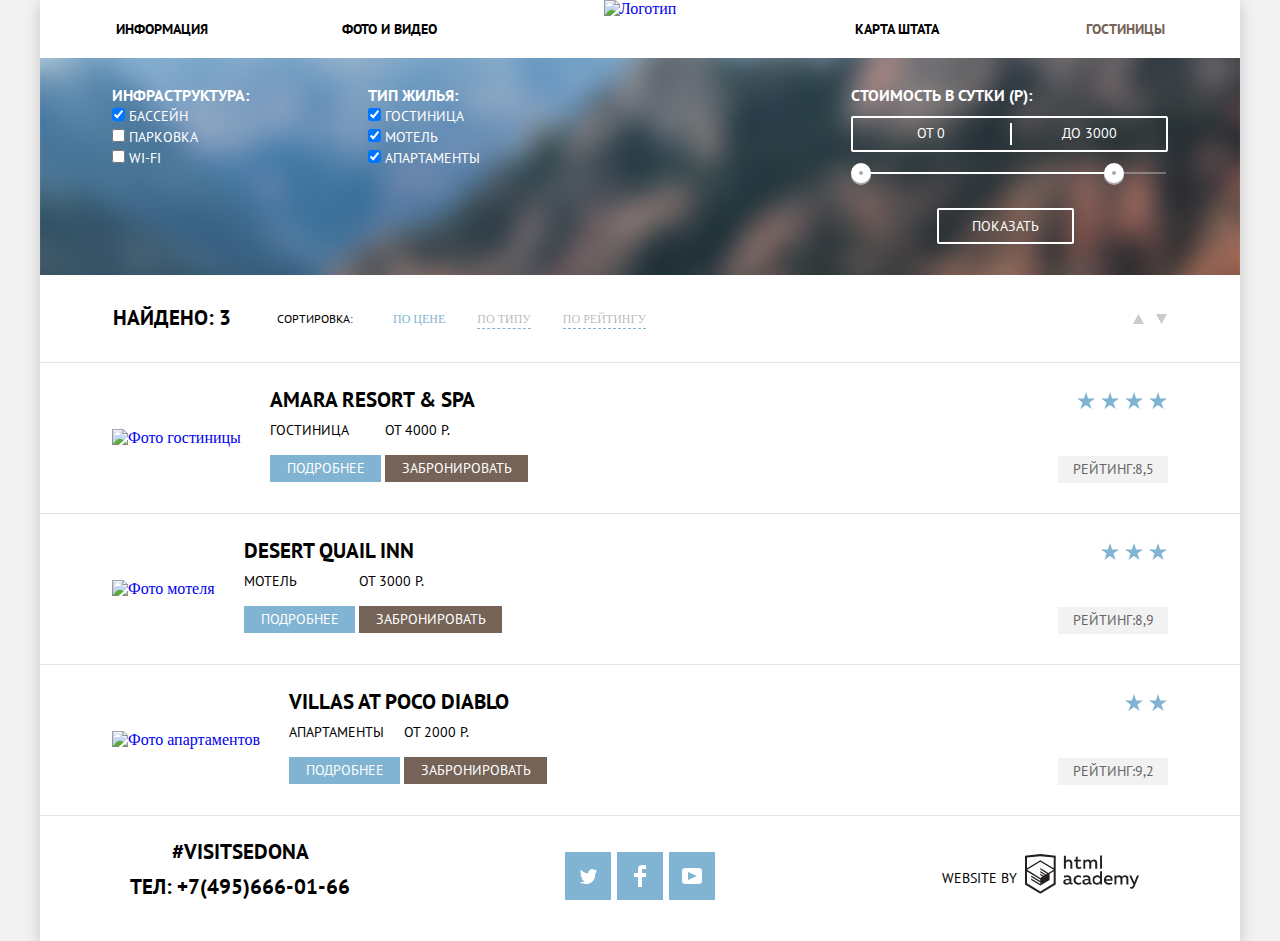
==== catalog.html @ 2a8f0efc "Добавлен рейтинг" ====
<!DOCTYPE html>
<html lang="ru">

<head>
    <meta charset="utf-8">
    <title>HTML Academy: Седона</title>
    <link href="https://fonts.googleapis.com/css2?family=PT+Sans:wght@400;700&display=swap" rel="stylesheet">
    <link href="css/normalize.css" rel="stylesheet">
    <link href="css/style.css" rel="stylesheet">
</head>

<body class="container">
    <div class="wrapper-catalog">
        <header class="main-header">
            <div>
                <a href="index.html" title="Главная страница">
                    <img src="img/logo.svg" width="138" height="70" alt="Логотип">
                </a>
            </div>
            <nav>
                <ul class="main-navigation">
                    <li><a href="blank.html">Информация</a></li>
                    <li><a href="blank.html">Фото и видео</a></li>
                    <li><a href="blank.html">Карта штата</a></li>
                    <li class="main-navigation-selected"><a href="" title="Каталог гостиниц">Гостиницы</a></li>
                </ul>
            </nav>
        </header>

        <main class="center">
            <section class="selector">
                <h1 class="visually-hidden">Поиск гостиницы</h1>
                <form class="selector-form" action="https://echo.htmlacademy.ru/" method="post">
                    <fieldset class="selector-fieldset infrastructure">
                        <legend>Инфраструктура:</legend>
                        <ul>
                            <li>
                                <input type="checkbox" name="pool" value="Бассейн" id="1" checked>
                                <label for="1">Бассейн</label>
                            </li>
                            <li>
                                <input type="checkbox" name="parking" value="Парковка" id="2">
                                <label for="2">Парковка</label>
                            </li>
                            <li>
                                <input type="checkbox" name="wifi" value="Парковка" id="3">
                                <label for="3">Wi-Fi</label>
                            </li>
                        </ul>
                    </fieldset>
                    <fieldset class="selector-fieldset house-type">
                        <legend>Тип жилья:</legend>
                        <ul>
                            <li>
                                <input type="checkbox" name="hotel" value="Гостиница" id="4" checked>
                                <label for="4">Гостиница</label>
                            </li>
                            <li>
                                <input type="checkbox" name="motel" value="Мотель" id="5" checked>
                                <label for="5">Мотель</label>
                            </li>
                            <li>
                                <input type="checkbox" name="apartments" value="Апартаменты" id="6" checked>
                                <label for="6">Апартаменты</label>
                            </li>
                        </ul>
                    </fieldset>

                    <fieldset class="selector-fieldset price-range">
                        <legend>Стоимость в сутки (р):</legend>
                        <div class="range-filter">
                            <div class="price-controls">
                                <label class="min-price">
                                    от <input class="price-controls-input" type="number" name="min-price" value="0">
                                </label>
                                <label class="max-price">
                                    до <input class="price-controls-input" type="number" name="max-price" value="3000">
                                </label>
                            </div>
                            <div class="range-controls">
                                <div class="scale">
                                    <div class="bar"></div>
                                </div>
                                <div class="toggle toggle-min"></div>
                                <div class="toggle toggle-max"></div>
                            </div>
                        </div>
                        <button type="submit" class="button button-selector">Показать</button>
                    </fieldset>
                </form>
            </section>

            <section class="filter">
                <h2 class="visually-hidden">Фильтр</h2>
                <p class="filter-result">НАЙДЕНО: 3</p>
                <p class="filter-sorting">Сортировка:</p>
                <button class="button filter-button-selected" type="button">По цене</button>
                <button class="button filter-button" type="button">По типу</button>
                <button class="button filter-button" type="button">По рейтингу</button>
                <div class="buttons-direction">
                <button class="button direction" type="button">
                    <svg width="11" height="10" viewBox="0 0 11 10" fill="none" xmlns="http://www.w3.org/2000/svg">
                    <path d="M5.5 0L0 10H11L5.5 0Z" fill="#CACACA"/>
                    </svg>
                    </button>
                <button class="button direction" type="button">
                    <svg width="11" height="10" viewBox="0 0 11 10" fill="none" xmlns="http://www.w3.org/2000/svg">
                    <path d="M5.5 10L11 0L0 0L5.5 10Z" fill="#CACACA"/>
                    </svg>
                    </button>
                    </div>
            </section>

            <section class="hotel">
                <h2 class="visually-hidden">Список гостиниц</h2>
                <ul class="hotel-list">
                    <li class="hotel-list-item">
                        <a href="blank.html"><img class="hotel-photo" src="img/amara-hotel.jpg" width="135" height="90" alt="Фото гостиницы"></a>
                        <div class="hotel-card">
                            <h3 class="hotel-name"><a class="hotel-link" href="blank.html">Amara Resort &amp; Spa</a></h3>
                            <div class="details">
                                <p>Гостиница</p>
                                <button class="button hotel-button-more" type="button">Подробнее</button>
                            </div>
                            <div class="booking">
                                <p>От 4000 Р.</p>
                                <button class="button hotel-button-booking" type="button">Забронировать</button>
                            </div>
                        </div>

                        <div class="rates">
                            <div class="stars">
                            <svg width="19" height="17" fill="none" xmlns="http://www.w3.org/2000/svg"><path d="M9 0l2.13 6.5H18l-5.56 4 2.13 6.5L9 12.99 3.44 17l2.12-6.5L0 6.5h6.88L9 0z" fill="#81B3D2"/></svg>
                            <svg width="19" height="17" fill="none" xmlns="http://www.w3.org/2000/svg"><path d="M9 0l2.13 6.5H18l-5.56 4 2.13 6.5L9 12.99 3.44 17l2.12-6.5L0 6.5h6.88L9 0z" fill="#81B3D2"/></svg>
                            <svg width="19" height="17" fill="none" xmlns="http://www.w3.org/2000/svg"><path d="M9 0l2.13 6.5H18l-5.56 4 2.13 6.5L9 12.99 3.44 17l2.12-6.5L0 6.5h6.88L9 0z" fill="#81B3D2"/></svg>
                            <svg width="19" height="17" fill="none" xmlns="http://www.w3.org/2000/svg"><path d="M9 0l2.13 6.5H18l-5.56 4 2.13 6.5L9 12.99 3.44 17l2.12-6.5L0 6.5h6.88L9 0z" fill="#81B3D2"/></svg>
                            </div>
                            <span class="hotel-rate">Рейтинг:8,5</span>
                        </div>
                    </li>

                    <li class="hotel-list-item">
                        <a href="blank.html"><img class="hotel-photo" src="img/desert-hotel.jpg" width="135" height="90" alt="Фото мотеля"></a>
                        <div class="hotel-card">
                            <h3 class="hotel-name"><a class="hotel-link" href="blank.html">Desert Quail Inn</a></h3>
                            <div class="details">
                                <p>Мотель</p>
                                <button class="button hotel-button-more" type="button">Подробнее</button>
                            </div>
                            <div class="booking">
                                <p>От 3000 Р.</p>
                                <button class="button hotel-button-booking" type="button">Забронировать</button>
                            </div>
                        </div>

                        <div class="rates">
                            <div class="stars">
                            <svg width="19" height="17" fill="none" xmlns="http://www.w3.org/2000/svg"><path d="M9 0l2.13 6.5H18l-5.56 4 2.13 6.5L9 12.99 3.44 17l2.12-6.5L0 6.5h6.88L9 0z" fill="#81B3D2"/></svg>
                            <svg width="19" height="17" fill="none" xmlns="http://www.w3.org/2000/svg"><path d="M9 0l2.13 6.5H18l-5.56 4 2.13 6.5L9 12.99 3.44 17l2.12-6.5L0 6.5h6.88L9 0z" fill="#81B3D2"/></svg>
                            <svg width="19" height="17" fill="none" xmlns="http://www.w3.org/2000/svg"><path d="M9 0l2.13 6.5H18l-5.56 4 2.13 6.5L9 12.99 3.44 17l2.12-6.5L0 6.5h6.88L9 0z" fill="#81B3D2"/></svg>
                            </div>
                            <span class="hotel-rate">Рейтинг:8,9</span>


                        </div>
                    </li>

                    <li class="hotel-list-item">
                        <a href="blank.html"><img class="hotel-photo" src="img/villas-hotel.jpg" width="135" height="90" alt="Фото апартаментов"></a>
                        <div class="hotel-card">
                            <h3 class="hotel-name"><a class="hotel-link" href="blank.html">Villas at Poco Diablo</a></h3>
                            <div class="details">
                                <p>Апартаменты</p>
                                <button class="button hotel-button-more" type="button">Подробнее</button>
                            </div>
                            <div class="booking">
                                <p>От 2000 Р.</p>
                                <button class="button hotel-button-booking" type="button">Забронировать</button>
                            </div>
                        </div>

                        <div class="rates">
                            <div class="stars">
                            <svg width="19" height="17" fill="none" xmlns="http://www.w3.org/2000/svg"><path d="M9 0l2.13 6.5H18l-5.56 4 2.13 6.5L9 12.99 3.44 17l2.12-6.5L0 6.5h6.88L9 0z" fill="#81B3D2"/></svg>
                            <svg width="19" height="17" fill="none" xmlns="http://www.w3.org/2000/svg"><path d="M9 0l2.13 6.5H18l-5.56 4 2.13 6.5L9 12.99 3.44 17l2.12-6.5L0 6.5h6.88L9 0z" fill="#81B3D2"/></svg>
                            </div>
                            <span class="hotel-rate">Рейтинг:9,2</span>
                        </div>
                    </li>
                </ul>
            </section>
        </main>

        <footer class="page-footer-catalog">
            <section class="contacts">
                <h2 class="visually-hidden">Контакты</h2>
                <span>#visitSEDONA</span>
                <p>ТЕЛ: <a class="contacts-phone" href="tel:+7(495)666-01-66">+7(495)666-01-66</a></p>
            </section>

            <section>
                <h2 class="visually-hidden">Социальные сети</h2>
                <ul class="socials-list">
                    <li>
                        <a class="social-button" href="https://twitter.com/?lang=ru" title="Твиттер" target="_blank">
                            <svg width="17" height="17" fill="none" xmlns="http://www.w3.org/2000/svg">
                                <path d="M10.95 1.14a3.1 3.1 0 013.58 1.18c.67-.23 1.33-.48 2-.7a2.34 2.34 0 01-.85 1.76c.69.17 1.3-.49 1.3-.49-.16 1-1 1.79-1.56 2.03C15.2 11.67 12.25 16.13 5.34 16H4.9c-.41 0-4.17-.46-4.9-1.89 2.27.2 3.9-.42 4.7-1.18-.97-.3-2.69-.47-2.99-2.95.35.11.57.23 1.2.12C1.7 9.25.36 8.53.44 6.33a1.9 1.9 0 001.34.47c-.7-.24-1.97-3.36-.9-4.95 1.82 1.85 3.74 3.6 7.16 3.77.2-2.29 1.13-3.83 2.9-4.48z" fill="#fff" />
                            </svg>
                        </a>
                    </li>
                    <li>
                        <a class="social-button" href="https://ru-ru.facebook.com/" title="Фейсбук" target="_blank">
                            <svg width="12" height="22" fill="none" xmlns="http://www.w3.org/2000/svg">
                                <path d="M12 4V0H8a4 4 0 00-4 4v4H0v4h4v10h4V12h4V8H8V4h4z" fill="#fff" />
                            </svg>
                        </a>
                    </li>
                    <li>
                        <a class="social-button" href="https://www.youtube.com/?gl=RU&hl=ru" title="Ютуб" target="_blank">
                            <svg width="20" height="16" fill="none" xmlns="http://www.w3.org/2000/svg">
                                <path fill-rule="evenodd" clip-rule="evenodd" d="M3 0h14c1.65 0 3 1.35 3 3v10c0 1.65-1.35 3-3 3H3c-1.65 0-3-1.35-3-3V3c0-1.65 1.35-3 3-3zm3.027 4.002v7.996L15.014 8 6.027 4.002z" fill="#fff" />
                            </svg>
                        </a>
                    </li>
                </ul>
            </section>
            <div class="copyright">
                <span>Website by</span>
                <a class="copyright-link" href="https://htmlacademy.ru/intensive/htmlcss" target="_blank" title="Курс профессиональной вёрстки сайтов">
                    <svg width="114" height="40" fill="none" xmlns="http://www.w3.org/2000/svg">
                        <path fill-rule="evenodd" clip-rule="evenodd" d="M15.52.06h-.17L0 1.72v28.77l15.35 9.35 15.35-9.35V1.72L15.52.06zm61.5 1.56h-1.93v13.11h1.93V1.63zm-36.16.01v5.14a3.98 3.98 0 012.85-1.23c.97-.06 1.92.3 2.62 1 .69.7 1.06 1.67 1.01 2.67v5.55h-1.97v-5.3c.05-.51-.1-1.03-.41-1.43a1.9 1.9 0 00-1.3-.72h-.3c-1.01.06-1.93.62-2.46 1.5v5.95h-2V1.63h1.96zm36.16 28.85h-1.74v-1.42a4.06 4.06 0 01-3.37 1.66 4.7 4.7 0 01-4.33-4.74 4.7 4.7 0 014.33-4.73c1.21-.04 2.37.47 3.17 1.4v-5.33h1.94v13.16zm-29.95-1.42c.2 0 .39-.04.58-.1v1.43c-.4.15-.82.23-1.25.22a1.76 1.76 0 01-1.76-1.08 5.04 5.04 0 01-3.31 1.17c-1.6 0-3.07-.9-3.07-2.75 0-2.3 2.1-3.01 3.91-3.01.77.01 1.54.1 2.29.27v-.33c0-1.07-.8-1.9-2.31-1.9-1.1 0-2.17.23-3.17.68v-1.83c1.09-.38 2.22-.58 3.37-.6 2.49 0 4.02 1.22 4.02 3.95v3.23a.6.6 0 00.13.43c.1.12.23.2.39.2h.18v.02zm-6.8-1.22c.03.39.2.75.5 1 .28.26.66.38 1.04.35h.12c.95 0 1.87-.39 2.54-1.08v-1.53c-.63-.14-1.27-.21-1.91-.23-1.05 0-2.28.36-2.28 1.49zm15.75-5.9a5.18 5.18 0 00-2.7-.7h-.38c-1.2.05-2.35.58-3.18 1.48-.83.9-1.27 2.1-1.23 3.34v.44a4.48 4.48 0 004.72 4.23c1 .03 2-.18 2.91-.61v-1.85c-.78.45-1.67.69-2.56.7a2.88 2.88 0 01-2.66-1.43 3.02 3.02 0 010-3.07 2.88 2.88 0 012.66-1.43c.86 0 1.7.26 2.42.75v-1.85zm10.13 7.12c.2 0 .4-.04.58-.1v1.43c-.4.15-.82.23-1.24.22a1.76 1.76 0 01-1.77-1.08 5.04 5.04 0 01-3.3 1.17c-1.6 0-3.08-.9-3.08-2.75 0-2.3 2.11-3.01 3.92-3.01.77.01 1.53.1 2.29.27v-.33c0-1.07-.8-1.9-2.32-1.9-1.09 0-2.16.23-3.16.68v-1.83c1.08-.38 2.22-.58 3.37-.6 2.49 0 4.02 1.22 4.02 3.95v3.23a.6.6 0 00.12.43c.1.12.24.2.4.2h.17v.02zm-6.3-.21c-.29-.26-.47-.62-.5-1.01h.03c0-1.13 1.16-1.49 2.28-1.49.64.02 1.28.1 1.9.23v1.53a3.54 3.54 0 01-2.54 1.08h-.11a1.4 1.4 0 01-1.05-.34zm9.48-2.92c0-1.64 1.3-2.98 2.9-2.98l.03.06c1.21 0 2.31.73 2.8 1.86v2.16a3.02 3.02 0 01-2.82 1.88 2.95 2.95 0 01-2.91-2.98zm14.02-4.68c3.5 0 4.7 2.89 4.13 5.49h-6.56c.22 1.62 1.76 2.28 3.37 2.28.96 0 1.91-.22 2.78-.64v1.73c-1 .43-2.08.64-3.16.61-2.67 0-5.01-1.53-5.01-4.77a4.57 4.57 0 011.14-3.27c.8-.89 1.9-1.41 3.08-1.46h.23v.03zm-2.48 3.93a2.42 2.42 0 012.57-2.27h.05c.62-.06 1.23.17 1.67.62.44.45.67 1.08.62 1.71h-4.91v-.06zm8.62 5.28V21.5h1.74v1.07a3.98 3.98 0 012.93-1.37 3 3 0 012.79 1.52 4.3 4.3 0 013.07-1.44 3.2 3.2 0 012.49 1.01c.64.69.97 1.63.88 2.58v5.61h-2v-5.55c.05-.46-.08-.91-.37-1.27a1.67 1.67 0 00-1.13-.62h-.27c-.87.05-1.67.5-2.19 1.2v6.24h-2v-5.55c.04-.46-.1-.92-.38-1.27-.29-.35-.7-.57-1.15-.61h-.21c-.94.08-1.8.6-2.33 1.4v6.07h-1.83l-.04-.06zm24.49-8.99h-2l-2.66 6.8-3.01-6.78h-2.11l4.22 9.06-.18.45c-.52 1.36-1.24 2.05-2.19 2.05-.3 0-.6-.04-.9-.13v1.7c.39.1.78.14 1.17.15 1.33 0 2.58-.75 3.53-3.09l4.13-10.2zM52.68 5.8V2.55l-1.95.46v2.72h-1.59V7.5h1.65V12c-.07.83.23 1.64.82 2.21.59.58 1.4.85 2.2.75.79 0 1.58-.12 2.33-.38v-1.73c-.57.24-1.17.36-1.78.36-1.14 0-1.67-.39-1.67-1.58v-4.1h3.16V5.78H52.7zm5.7 8.96v-9h1.76v1.08a3.98 3.98 0 012.92-1.38A3 3 0 0165.8 6.9a4.3 4.3 0 013.07-1.44 3.2 3.2 0 012.5 1.05c.63.7.94 1.66.84 2.62v5.62h-2V9.2c.04-.46-.1-.91-.37-1.27a1.67 1.67 0 00-1.14-.62h-.24c-.86.05-1.66.5-2.18 1.2v6.24h-2V9.2c.04-.46-.1-.91-.37-1.27a1.67 1.67 0 00-1.13-.62h-.25c-.94.08-1.8.6-2.33 1.39v6.07H58.4zM28.7 29.3v.02-.02zm0-11.98V29.3l-13.35 8.13L2 29.32v-11.8L15.3 25.6v1.42l-9.1-5.5v1.41l9.15 5.62v1.5L6.19 24.5v1.45l9.16 5.62 9.23-5.65v-6.1l4.12-2.5zm0-1.54l-3.66 2.16-1.7 1.07-8.03-4.93v1.42l6.85 4.23-.15.1-1.06.58-5.66-3.46v1.45l4.47 2.72-1.05.72-3.38-2.05v1.41l2.22 1.34-2.25 1.36L2.1 15.86l13.2-8.13 13.4 8.05zM15.3 6.28l13.42 8.07V3.56L15.36 2.13 2.02 3.56v10.8l13.27-8.09z" fill="#231F20" />
                    </svg>
                </a>
            </div>
        </footer>

    </div>
    <!-- <p>Репозиторий создан для обучения на профессиональном онлайн‑курсе «<a href="https://htmlacademy.ru/intensive/htmlcss">HTML и CSS, уровень 1</a>».</p> -->

</body>

</html>
---- css/style.css ----
/* Variables */

:root {
    --shadow-grey: rgba(0, 1, 1, 0.2);

    --brand-color: #FFFFFF;
    --brand-font-color: #000000;

    --dirty-white: rgba(255, 255, 255, 0.9);
    --special-white: rgba(255, 255, 255, 0.3);
    --light-white: rgba(0, 0, 0, 0.3);
    --shadow-form: rgba(0, 1, 1, 0.15);

    --dark-black: #231F20;

    --basic-blue: #81B3D2;
    --dark-blue: #669EC0;
    --extra-dark-blue: #5496BD;

    --dirty-grey: #333333;
    --basic-grey: #EEEEEE;
    --calm-grey: #CACACA;
    --dark-grey: #F2F2F2;
    --darkest-grey: #A9A9A9;
    --rate-grey: #666666;

    --basic-brown: #766357;
    --dark-brown: #604E43;
    --extra-dark-brown: #503E33;

    --form-field-hover: #EBEBEB;
    --form-field-border: #E5E5E5;

    --range-bg: #ABABAB;

    --brand-font: "PT Sans", Arial, sans-serif;
}

/* Global */

body {
    width: 100%;
    height: 100%;
}

a {
    text-decoration: none;
}

img {
    max-width: 100%;
    height: auto;
}

.container {
    display: grid;
    grid-template-rows: min-content auto min-content;
    margin: 0 auto;
    background: var(--dark-grey);
}

.wrapper {
    position: relative;
    width: 1200px;
    height: 100%;
    margin: 0 auto;
    background-color: var(--brand-color);
    box-shadow: 0px 5px 15px var(--shadow-grey);
}

.visually-hidden {
    position: absolute;
    clip: rect(0 0 0 0);
    width: 1px;
    height: 1px;
    margin: -1px;
}

/* Header */

.main-header {
    background-color: var(--brand-color);
    grid-row: 1/2;
    display: flex;
    justify-content: center;
    align-items: center;
    min-height: 56px;
}

.main-header div {
    position: absolute;
    top: 0;
    justify-self: center;
    z-index: 1;
}

.main-navigation {
    list-style: none;
    background-color: var(--brand-color);
    display: flex;
    padding: 0;
}

.main-navigation li:nth-child(1) {
    padding: 0 67px 0 72px;
}

.main-navigation li:nth-child(2) {
    padding: 0 209px 0 67px;
}

.main-navigation li:nth-child(3) {
    padding: 0 73.5px 0 209px;
}

.main-navigation li:nth-child(4) {
    padding: 0 72px 0 73.5px;
}

.main-navigation a {
    font-family: var(--brand-font);
    font-style: normal;
    font-weight: bold;
    font-size: 14px;
    line-height: 26px;
    text-transform: uppercase;
    color: var(--brand-font-color);
}

.main-navigation a:hover {
    color: var(--basic-blue);
}

.main-navigation a:active {
    color: var(--light-white);
}

.main-navigation-selected a,
.main-navigation-selected a:hover,
.main-navigation-selected a:active {
    color: var(--basic-brown);
}

/* Main content*/

.center {
    background-color: var(--brand-color);
    grid-row: 2/3;
}

.main-decor {
    position: relative;
    min-height: 509px;
    background: url("../img/main-background.jpg") no-repeat;
}

.main-decor-fonts::before {
    position: absolute;
    content: "";
    width: 457px;
    height: 350px;
    background-image: url("../img/welcome.png");
    background-repeat: no-repeat;
    top: 50%;
    left: 50%;
    transform: translate(-50%, -50%);
}

.main-decor-fonts::after {
    position: absolute;
    content: "";
    height: 57px;
    width: 1200px;
    background-image: url("../img/border.png");
    background-repeat: no-repeat;
    bottom: 0;
}

.main-title {
    min-height: 173.5px;
}

.title {
    font-family: var(--brand-font);
    font-weight: bold;
    font-size: 21px;
    line-height: 26px;
    text-transform: uppercase;
    text-align: center;
    margin-top: 42.5px;
}

.title-text {
    font-family: var(--brand-font);
    font-weight: normal;
    font-size: 14px;
    line-height: 26px;
    text-transform: uppercase;
    text-align: center;
    margin-bottom: 51px;
}

.grid-container {
    display: grid;
    grid-template-rows: 256px 330px 256px 256px;
    grid-template-columns: 400px 400px 400px;
}

.content-big-left {
    color: var(--brand-color);
    grid-column: 1/5;
    grid-row: 1/2;
    display: grid;
    grid-template-columns: 400px 800px;
    background-image: url("../img/town.jpg");
    background-position: right;
    background-repeat: no-repeat;
}

.content-left {
    background-color: var(--basic-blue);
    grid-column: 1/2;
}

.content-name {
    font-family: var(--brand-font);
    font-weight: bold;
    font-size: 21px;
    line-height: 21px;
    text-transform: uppercase;
    text-align: center;
    margin-top: 47px;
}

.content-number {
    font-family: var(--brand-font);
    font-weight: normal;
    font-size: 14px;
    line-height: 21px;
    text-transform: uppercase;
    text-align: center;
    margin-top: 25px;
}

.content-text {
    font-family: var(--brand-font);
    font-weight: normal;
    font-size: 14px;
    line-height: 21px;
    text-transform: uppercase;
    text-align: center;
    margin-top: 23px;
}

.features {
    background-color: var(--brand-color);
    grid-column: 1/5;
    grid-row: 2/3;
}

.features-list {
    list-style: none;
    padding: 0;
    display: grid;
    grid-template-columns: 1fr 1fr 1fr;
    grid-template-rows: 330px;
}

.features-name {
    font-family: var(--brand-font);
    font-weight: bold;
    font-size: 21px;
    line-height: 21px;
    text-transform: uppercase;
    text-align: center;
    align-content: center;
    margin-top: 28px;
}

.features-text {
    font-family: var(--brand-font);
    font-weight: normal;
    font-size: 14px;
    line-height: 21px;
    text-transform: uppercase;
    color: var(--dirty-grey);
    margin-top: 25px;
}

.features-apartment:before {
    display: block;
    content: "";
    width: 75px;
    height: 72px;
    margin: 50px auto 28px;
    background-image: url("../img/apartments.svg");
    background-repeat: no-repeat;
}

.features-food:before {
    display: block;
    content: "";
    width: 75px;
    height: 70px;
    margin: 51px auto 28px;
    background-image: url("../img/food.svg");
    background-repeat: no-repeat;
}

.features-souvenirs:before {
    display: block;
    content: "";
    width: 64px;
    height: 77px;
    margin: 55px auto 28px;
    background-image: url("../img/souvernirs.svg");
    background-repeat: no-repeat;
}

.content-big-right {
    color: var(--brand-color);
    grid-column: 1/5;
    grid-row: 3/4;
    display: grid;
    grid-template-columns: 800px 400px;
    background-image: url("../img/bridge.jpg");
    background-position: left;
    background-repeat: no-repeat;
}

.content-right {
    background-color: var(--basic-blue);
    grid-column: 2/4;
}

.content {
    background-color: var(--basic-grey);
    grid-column: 1/5;
    grid-row: 4/5;
}

.content-list {
    list-style: none;
    display: grid;
    grid-template-columns: 400px 400px 400px;
    padding: 0;
}

.offer {
    position: relative;
    background: var(--brand-color);
    text-align: center;
}

.offer-title {
    font-family: var(--brand-font);
    font-weight: bold;
    font-size: 30px;
    line-height: 24px;
    text-transform: uppercase;
    margin-top: 58px;
}

.offer-info {
    font-family: var(--brand-font);
    font-weight: normal;
    font-size: 14px;
    line-height: 21px;
    text-transform: uppercase;
}

/* Button search */

.button {
    padding: 0;
    border: none;
    font: inherit;
    color: inherit;
    background-color: transparent;
    cursor: pointer;
    outline: none;
}

.button-search {
    color: var(--brand-color);
    background-color: var(--basic-brown);
    font-family: var(--brand-font);
    font-weight: bold;
    font-size: 21px;
    line-height: 26px;
    text-transform: uppercase;
    width: 568px;
    padding: 30px 0;
}

.button-search:hover {
    background-color: var(--dark-brown);
}

.button-search:active {
    color: var(--special-white);
    background-color: var(--extra-dark-brown);
}

/* форма */

.modal {
    position: absolute;
    top: 100%;
    left: 316px;
    max-width: 568px;
    margin: 0 auto;
    background-color: var(--brand-color);
    box-shadow: 0px 7px 15px var(--shadow-form);
    box-sizing: border-box;
    padding: 55px;
    z-index: 5;
}

.modal-label {
    position: relative;
    display: flex;
    align-items: center;
    margin-bottom: 30px;
}

.modal-label-text {
    font-family: var(--brand-font);
    font-style: normal;
    font-weight: bold;
    font-size: 14px;
    line-height: 26px;
    text-transform: uppercase;
    display: inline-block;
    width: 110px;
    text-align: left;
    order: -1;
}

.label-text-children {
    width: 65px;
    margin-left: 53px;
}

.modal-field {
    height: 36px;
    background-color: var(--dark-grey);
    border: none;
    outline: none;
    padding: 0;
    width: 346px;
    box-sizing: border-box;
    padding: 6px 7px 6px 12px;
}

.modal-field:hover {
    background-color: var(--form-field-hover);
}

.modal-field:focus {
    border: 2px solid var(--form-field-border);
    background-color: var(--brand-color);
}

.modal-icon {
    position: absolute;
    right: 7px;
}

.modal-icon:hover path {
    fill: var(--brand-color);
}

.modal-icon:active path {
    fill: var(--basic-blue);
}

.modal-wrapper {
    display: flex;
    align-items: center;
    justify-content: left;
    margin-bottom: 54px;
}

.modal-wrapper-buttons {
    display: flex;
    align-items: center;
    justify-content: center;
}

.modal-number-input {
    max-width: 38px;
    min-height: 38px;
    padding: 0;
    background-color: var(--dark-grey);
    border: none;
    text-align: center;
    box-sizing: border-box;
    padding: 0;
}

.modal-number-input:hover {
    border: none;
    background-color: var(--form-field-hover);
}

.modal-number-input:focus {
    border: 2px solid var(--form-field-border);
    outline: none;
    background-color: var(--brand-color);
}

input::-webkit-input-placeholder {
    font-family: var(--brand-font);
    font-style: normal;
    font-weight: bold;
    font-size: 14px;
    line-height: 26px;
    text-transform: uppercase;
    color: var(--brand-font-color);
}

.button-modal {
    border: none;
    outline: none;
    background-color: var(--dark-grey);
    width: 38px;
    height: 38px;
    padding: 0;
}

.button-modal:hover path,
.button-modal:hover rect {
    fill: var(--brand-font-color);
}

.button-modal:active path,
.button-modal:active rect {
    fill: var(--basic-blue);
}

.button-minus {
    margin: 17.5px auto;
}

.button-plus {
    margin: 13.5px auto;
}

.find-button {
    font-family: var(--brand-font);
    font-style: normal;
    font-weight: bold;
    font-size: 21px;
    line-height: 27px;
    text-transform: uppercase;
    background-color: var(--basic-blue);
    color: var(--brand-color);
    padding: 16px 196px;
}

.find-button:hover {
    background-color: var(--dark-blue);
}

.find-button:active {
    background-color: var(--extra-dark-blue);
    color: var(--special-white);
}

/* карта */

.map {
    height: 594px;
    background-image: url(../img/map.png);
    top: 0;
    padding: 0;
    margin: 0;
}

/* Footer */

.page-footer {
    position: absolute;
    bottom: 0;
    background-color: var(--dirty-white);
    min-height: 125px;
    min-width: 1200px;
    grid-row: 3/4;
    display: grid;
    grid-template-columns: 1fr 1fr 1fr;
    z-index: 2;
}

.page-footer-catalog {
    background-color: var(--dirty-white);
    min-height: 125px;
    min-width: 1200px;
    grid-row: 3/4;
    display: grid;
    grid-template-columns: 1fr 1fr 1fr;
}

.contacts {
    color: var(--brand-font-color);
    font-family: var(--brand-font);
    font-weight: bold;
    font-size: 21px;
    line-height: 26px;
    text-transform: uppercase;
    text-align: center;
}

.contacts span {
    display: inline-block;
    margin-top: 23px;
}

.contacts p {
    color: var(--brand-font-color);
    margin-top: 9px;
}

.contacts a {
    color: var(--brand-font-color);
}

.socials-list {
    list-style: none;
    display: flex;
    justify-content: center;
    padding: 0;
    margin-top: 36px;
    gap: 6px;
}

.social-button {
    background-color: var(--basic-blue);
    color: var(--brand-color);
    display: flex;
    align-items: center;
    justify-content: center;
    width: 46px;
    height: 48px;
}

.social-button:hover {
    background-color: var(--dark-blue);
}

.social-button:active {
    background-color: var(--extra-dark-blue);
    color: var(--light-white);
}

.copyright {
    font-family: var(--brand-font);
    font-weight: normal;
    font-size: 14px;
    line-height: 26px;
    text-transform: uppercase;
    text-align: center;
    display: flex;
    margin-top: 38px;
    justify-content: center;
}

.copyright span {
    margin: 11px 8px 45px 0;
}

.copyright-link {
    color: var(--dark-black);
}

.copyright-link:hover path {
    fill: var(--basic-blue);
}

.copyright-link:active path {
    fill: var(--darkest-grey);
}

/* Catalog */

.wrapper-catalog {
    width: 1200px;
    height: 100%;
    margin: 0 auto;
    background-color: var(--brand-color);
    box-shadow: 0px 5px 15px var(--shadow-grey);
}

.selector {
    background-image: url(../img/catalog-background.jpg);
    background-repeat: no-repeat;
}

.selector-form {
    display: flex;
    flex-wrap: wrap;
    min-height: 217px;
}

.selector-fieldset {
    padding: 0;
    margin: 0;
    margin-top: 26.5px;
    border: none;
}

.selector-fieldset ul {
    list-style: none;
    padding: 0;
    margin: 0;
    margin-bottom: 31px;
    font-family: var(--brand-font);
    color: var(--brand-color);
    font-style: normal;
    font-weight: normal;
    font-size: 14px;
    line-height: 21px;
    text-transform: uppercase;
}

.selector-fieldset legend {
    font-family: var(--brand-font);
    color: var(--brand-color);
    font-style: normal;
    font-weight: bold;
    font-size: 16px;
    line-height: 21px;
    text-transform: uppercase;
}

.infrastructure {
    margin-left: 72px;
}

.house-type {
    margin-left: 119px;
}

.price-range {
    margin-left: auto;
    margin-right: 72px;
}

.price-controls {
    display: flex;
    font-family: var(--brand-font);
    font-size: 14px;
    line-height: 21px;
    text-transform: uppercase;
    color: var(--brand-color);
    border: 2px solid var(--brand-color);
    border-radius: 2px;
    width: 313px;
    height: 32px;
    margin-top: 10.5px;
}

.price-controls .price-controls-input {
    width: 66px;
    padding: 0;
    border: none;
    background: none;
    color: var(--brand-color);
}

.min-price {
    position: relative;
    margin-top: 5px;
    margin-left: 64px;
}

.min-price::after {
    position: absolute;
    content: "";
    width: 2px;
    height: 22px;
    background-color: var(--brand-color);
    left: 93px;
    top: 0;
}

.max-price {
    margin-top: 5px;
    margin-left: auto;
    margin-right: 15px;
}

.range-controls {
    position: relative;
    height: 22px;
    padding-top: 11px;
    padding-left: 2px;
    padding-right: 2px;
    border-radius: 5px;
    margin-top: 9px;
    margin-bottom: 14px;
}

.scale {
    height: 2px;
    background: var(--special-white);
}

.range-controls .bar {
    width: 82%;
    height: 2px;
    background: var(--brand-color);
}

.range-controls .toggle {
    position: absolute;
    top: 2px;
    left: 0;
    width: 4px;
    height: 4px;
    padding: 0;
    border: 8px solid var(--brand-color);
    background-color: var(--range-bg);
    border-radius: 50%;
    box-shadow: 0 2px 0 0 var(--range-bg);
    cursor: pointer;
}

.range-controls .toggle:hover {
    transform: scale(1.1);
}

.range-controls .toggle-max {
    left: 253px;
}

.button-selector {
    width: 137px;
    height: 36px;
    background: transparent;
    border: 2px solid var(--brand-color);
    border-radius: 2px;
    font-family: var(--brand-font);
    font-style: normal;
    font-weight: normal;
    text-transform: uppercase;
    font-size: 14px;
    line-height: 21px;
    color: var(--brand-color);
    margin-left: 86px;
    margin-bottom: 32px;
}

.button-selector:hover {
    background-color: var(--brand-color);
    color: var(--brand-font-color);
}

.filter {
    background-color: var(--brand-color);
    display: flex;
    align-items: center;
    margin-right: 73px;
}

.filter-result {
    font-family: var(--brand-font);
    font-style: normal;
    font-weight: bold;
    font-size: 21px;
    line-height: 26px;
    text-transform: uppercase;
    margin: 29px 0 31px 73px;
}

.filter-sorting {
    font-family: var(--brand-font);
    font-style: normal;
    font-weight: normal;
    font-size: 12px;
    line-height: 18px;
    text-transform: uppercase;
    margin-left: 46px;
}

.filter-button-selected {
    font-size: 12px;
    line-height: 18px;
    text-transform: uppercase;
    color: var(--basic-blue);
    background-color: var(--brand-color);
    border: none;
    margin-left: 40px;
}

.filter-button {
    font-size: 12px;
    line-height: 18px;
    text-transform: uppercase;
    color: var(--light-white);
    background-color: var(--brand-color);
    border-bottom: 1px dashed var(--basic-blue);
    margin-left: 32px;
}

.filter-button:hover {
    color: var(--basic-blue);
}

.filter-button:active {
    color: var(--brand-font-color);
    border: none;
}

.buttons-direction {
    margin-left: auto;
    display: flex;
    justify-content: flex-end;
    gap: 12px;
}
.direction path {
    fill: var(--calm-grey);
}

.direction:hover path {
    fill: var(--brand-font-color);
}

.direction:active path {
    fill: var(--basic-blue);
}

/* Hotels */

.hotel {
    background-color: var(--brand-color);
}

.hotel-list {
    list-style: none;
    margin: 0;
    padding: 0;
    border-top: 1px solid var(--form-field-border);
}

.hotel-list-item {
    display: flex;
    flex-wrap: wrap;
    min-height: 150px;
    align-items: center;
    border-bottom: 1px solid var(--form-field-border);
    padding: 0 72px;
}

.hotel-photo {
    margin-bottom: 0;
}

.hotel-card {
    margin: 23px 0 30px 29px;
}

.hotel-name {
    margin: 0;
}

.booking,
.details {
    display: inline-block;
}

.booking p,
.details p {
    color: var(--brand-font-color);
    font-family: var(--brand-font);
    font-style: normal;
    font-weight: normal;
    font-size: 14px;
    line-height: 21px;
    text-transform: uppercase;
    margin-top: 7px;
    margin-bottom: 15.5;
}

.rates {
    margin: auto 0 30px auto;
}

.stars {
    display: flex;
    justify-content: flex-end;
    gap: 5px;
}
.hotel-rate {
    display: block;
    margin: 47px 0 0 auto;
    width: 83px;
    padding: 3px 12px 3px 15px;
    background-color: var(--dark-grey);
    color: var(--rate-grey);
}

.hotel-link {
    color: var(--brand-font-color);
    font-family: var(--brand-font);
    font-style: normal;
    font-weight: bold;
    font-size: 21px;
    line-height: 26px;
    text-transform: uppercase;
}

.hotel-link:hover {
    color: var(--basic-blue);
}

.hotel-link:active {
    color: var(--light-white);
}

.hotel-button-more,
.hotel-button-booking,
.hotel-rate {
    font-family: var(--brand-font);
    font-style: normal;
    font-weight: normal;
    font-size: 14px;
    line-height: 21px;
    text-transform: uppercase;
}

.hotel-button-more {
    background-color: var(--basic-blue);
    color: var(--brand-color);
    padding: 3px 16px 3px 17px;
}

.hotel-button-more:hover {
    background-color: var(--dark-blue);
}

.hotel-button-more:active {
    color: var(--special-white);
    background-color: var(--extra-dark-blue);
}

.hotel-button-booking {
    background-color: var(--basic-brown);
    color: var(--brand-color);
    padding: 3px 16px 3px 17px;
}

.hotel-button-booking:hover {
    background-color: var(--dark-brown);
}

.hotel-button-booking:active {
    color: var(--special-white);
    background-color: var(--extra-dark-brown);
}

/* blank */

.blank-text {
    font-family: var(--blank-font);
    font-weight: bold;
    font-size: 40px;
    line-height: 36px;
    text-align: center;
}

.blank-text a {
    color: var(--extra-dark-blue);
}
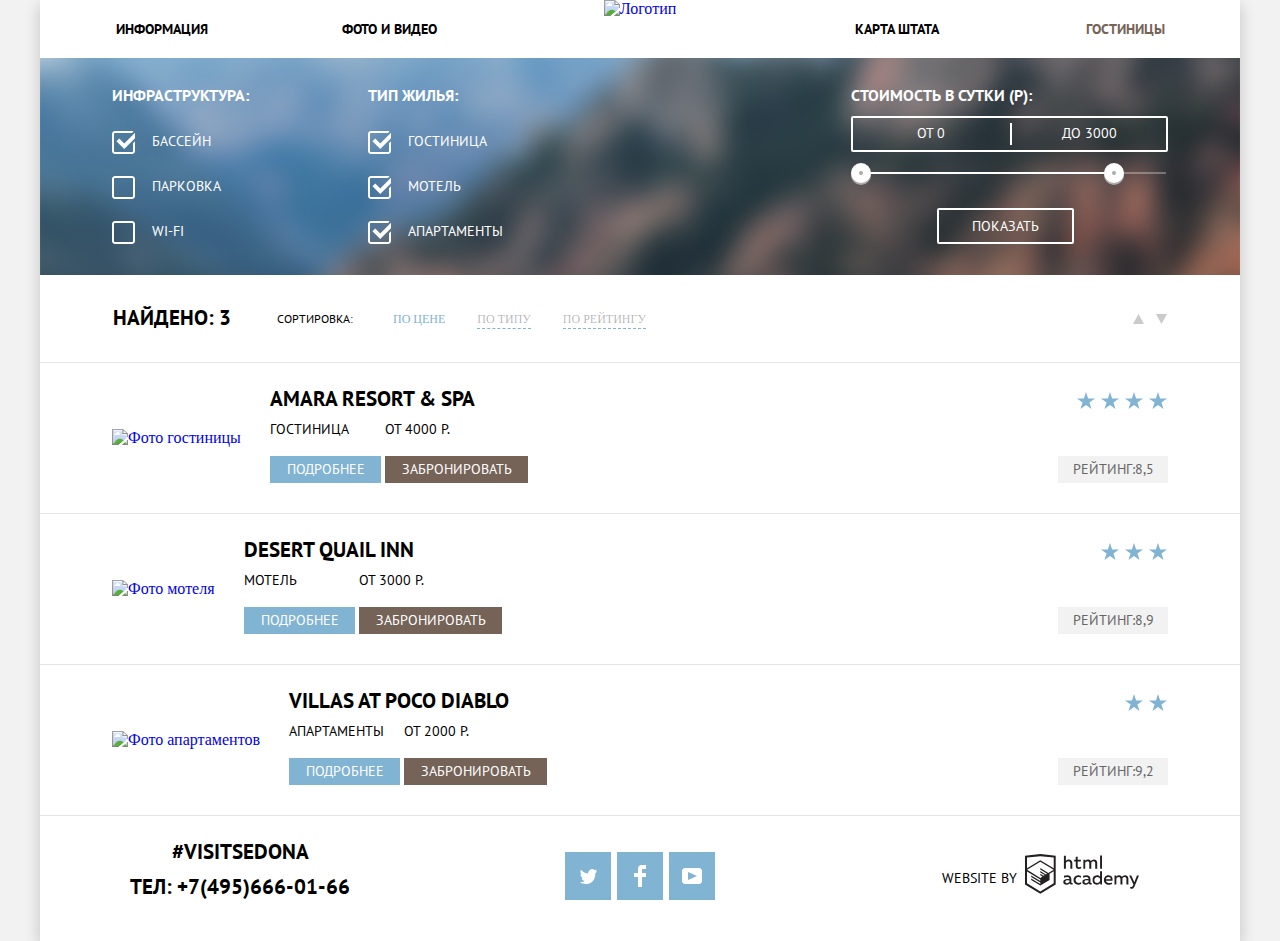
==== commit 68bdc799: "Доделан фильтр у каталога" ====
--- a/catalog.html
+++ b/catalog.html
@@ -33,35 +33,29 @@
                 <form class="selector-form" action="https://echo.htmlacademy.ru/" method="post">
                     <fieldset class="selector-fieldset infrastructure">
                         <legend>Инфраструктура:</legend>
-                        <ul>
-                            <li>
-                                <input type="checkbox" name="pool" value="Бассейн" id="1" checked>
-                                <label for="1">Бассейн</label>
-                            </li>
-                            <li>
-                                <input type="checkbox" name="parking" value="Парковка" id="2">
-                                <label for="2">Парковка</label>
-                            </li>
-                            <li>
-                                <input type="checkbox" name="wifi" value="Парковка" id="3">
-                                <label for="3">Wi-Fi</label>
+                        <ul class="selector-list">
+                            <li>
+                                <label class="check"><input class="check-input" type="checkbox" name="pool" checked> <span class="check__box"></span>Бассейн</label>
+                            </li>
+                            <li>
+                                <label class="check"><input class="check-input" type="checkbox" name="parking"><span class="check__box"></span>Парковка</label>
+                            </li>
+                            <li>
+                                <label class="check"><input class="check-input" type="checkbox" name="wifi"><span class="check__box"></span>Wi-Fi</label>
                             </li>
                         </ul>
                     </fieldset>
                     <fieldset class="selector-fieldset house-type">
                         <legend>Тип жилья:</legend>
-                        <ul>
-                            <li>
-                                <input type="checkbox" name="hotel" value="Гостиница" id="4" checked>
-                                <label for="4">Гостиница</label>
-                            </li>
-                            <li>
-                                <input type="checkbox" name="motel" value="Мотель" id="5" checked>
-                                <label for="5">Мотель</label>
-                            </li>
-                            <li>
-                                <input type="checkbox" name="apartments" value="Апартаменты" id="6" checked>
-                                <label for="6">Апартаменты</label>
+                        <ul class="selector-list">
+                            <li>
+                                <label class="check"><input class="check-input" type="checkbox" name="hotel" checked><span class="check__box"></span>Гостиница</label>
+                            </li>
+                            <li>
+                                <label class="check"><input class="check-input" type="checkbox" name="motel" checked><span class="check__box"></span>Мотель</label>
+                            </li>
+                            <li>
+                                <label class="check"><input class="check-input" type="checkbox" name="apartments" checked><span class="check__box"></span>Апартаменты</label>
                             </li>
                         </ul>
                     </fieldset>
@@ -98,17 +92,17 @@
                 <button class="button filter-button" type="button">По типу</button>
                 <button class="button filter-button" type="button">По рейтингу</button>
                 <div class="buttons-direction">
-                <button class="button direction" type="button">
-                    <svg width="11" height="10" viewBox="0 0 11 10" fill="none" xmlns="http://www.w3.org/2000/svg">
-                    <path d="M5.5 0L0 10H11L5.5 0Z" fill="#CACACA"/>
-                    </svg>
+                    <button class="button direction" type="button">
+                        <svg width="11" height="10" viewBox="0 0 11 10" fill="none" xmlns="http://www.w3.org/2000/svg">
+                            <path d="M5.5 0L0 10H11L5.5 0Z" fill="#CACACA" />
+                        </svg>
                     </button>
-                <button class="button direction" type="button">
-                    <svg width="11" height="10" viewBox="0 0 11 10" fill="none" xmlns="http://www.w3.org/2000/svg">
-                    <path d="M5.5 10L11 0L0 0L5.5 10Z" fill="#CACACA"/>
-                    </svg>
+                    <button class="button direction" type="button">
+                        <svg width="11" height="10" viewBox="0 0 11 10" fill="none" xmlns="http://www.w3.org/2000/svg">
+                            <path d="M5.5 10L11 0L0 0L5.5 10Z" fill="#CACACA" />
+                        </svg>
                     </button>
-                    </div>
+                </div>
             </section>
 
             <section class="hotel">
@@ -130,10 +124,14 @@
 
                         <div class="rates">
                             <div class="stars">
-                            <svg width="19" height="17" fill="none" xmlns="http://www.w3.org/2000/svg"><path d="M9 0l2.13 6.5H18l-5.56 4 2.13 6.5L9 12.99 3.44 17l2.12-6.5L0 6.5h6.88L9 0z" fill="#81B3D2"/></svg>
-                            <svg width="19" height="17" fill="none" xmlns="http://www.w3.org/2000/svg"><path d="M9 0l2.13 6.5H18l-5.56 4 2.13 6.5L9 12.99 3.44 17l2.12-6.5L0 6.5h6.88L9 0z" fill="#81B3D2"/></svg>
-                            <svg width="19" height="17" fill="none" xmlns="http://www.w3.org/2000/svg"><path d="M9 0l2.13 6.5H18l-5.56 4 2.13 6.5L9 12.99 3.44 17l2.12-6.5L0 6.5h6.88L9 0z" fill="#81B3D2"/></svg>
-                            <svg width="19" height="17" fill="none" xmlns="http://www.w3.org/2000/svg"><path d="M9 0l2.13 6.5H18l-5.56 4 2.13 6.5L9 12.99 3.44 17l2.12-6.5L0 6.5h6.88L9 0z" fill="#81B3D2"/></svg>
+                                <svg width="19" height="17" fill="none" xmlns="http://www.w3.org/2000/svg">
+                                    <path d="M9 0l2.13 6.5H18l-5.56 4 2.13 6.5L9 12.99 3.44 17l2.12-6.5L0 6.5h6.88L9 0z" fill="#81B3D2" /></svg>
+                                <svg width="19" height="17" fill="none" xmlns="http://www.w3.org/2000/svg">
+                                    <path d="M9 0l2.13 6.5H18l-5.56 4 2.13 6.5L9 12.99 3.44 17l2.12-6.5L0 6.5h6.88L9 0z" fill="#81B3D2" /></svg>
+                                <svg width="19" height="17" fill="none" xmlns="http://www.w3.org/2000/svg">
+                                    <path d="M9 0l2.13 6.5H18l-5.56 4 2.13 6.5L9 12.99 3.44 17l2.12-6.5L0 6.5h6.88L9 0z" fill="#81B3D2" /></svg>
+                                <svg width="19" height="17" fill="none" xmlns="http://www.w3.org/2000/svg">
+                                    <path d="M9 0l2.13 6.5H18l-5.56 4 2.13 6.5L9 12.99 3.44 17l2.12-6.5L0 6.5h6.88L9 0z" fill="#81B3D2" /></svg>
                             </div>
                             <span class="hotel-rate">Рейтинг:8,5</span>
                         </div>
@@ -155,9 +153,12 @@
 
                         <div class="rates">
                             <div class="stars">
-                            <svg width="19" height="17" fill="none" xmlns="http://www.w3.org/2000/svg"><path d="M9 0l2.13 6.5H18l-5.56 4 2.13 6.5L9 12.99 3.44 17l2.12-6.5L0 6.5h6.88L9 0z" fill="#81B3D2"/></svg>
-                            <svg width="19" height="17" fill="none" xmlns="http://www.w3.org/2000/svg"><path d="M9 0l2.13 6.5H18l-5.56 4 2.13 6.5L9 12.99 3.44 17l2.12-6.5L0 6.5h6.88L9 0z" fill="#81B3D2"/></svg>
-                            <svg width="19" height="17" fill="none" xmlns="http://www.w3.org/2000/svg"><path d="M9 0l2.13 6.5H18l-5.56 4 2.13 6.5L9 12.99 3.44 17l2.12-6.5L0 6.5h6.88L9 0z" fill="#81B3D2"/></svg>
+                                <svg width="19" height="17" fill="none" xmlns="http://www.w3.org/2000/svg">
+                                    <path d="M9 0l2.13 6.5H18l-5.56 4 2.13 6.5L9 12.99 3.44 17l2.12-6.5L0 6.5h6.88L9 0z" fill="#81B3D2" /></svg>
+                                <svg width="19" height="17" fill="none" xmlns="http://www.w3.org/2000/svg">
+                                    <path d="M9 0l2.13 6.5H18l-5.56 4 2.13 6.5L9 12.99 3.44 17l2.12-6.5L0 6.5h6.88L9 0z" fill="#81B3D2" /></svg>
+                                <svg width="19" height="17" fill="none" xmlns="http://www.w3.org/2000/svg">
+                                    <path d="M9 0l2.13 6.5H18l-5.56 4 2.13 6.5L9 12.99 3.44 17l2.12-6.5L0 6.5h6.88L9 0z" fill="#81B3D2" /></svg>
                             </div>
                             <span class="hotel-rate">Рейтинг:8,9</span>
 
@@ -181,8 +182,10 @@
 
                         <div class="rates">
                             <div class="stars">
-                            <svg width="19" height="17" fill="none" xmlns="http://www.w3.org/2000/svg"><path d="M9 0l2.13 6.5H18l-5.56 4 2.13 6.5L9 12.99 3.44 17l2.12-6.5L0 6.5h6.88L9 0z" fill="#81B3D2"/></svg>
-                            <svg width="19" height="17" fill="none" xmlns="http://www.w3.org/2000/svg"><path d="M9 0l2.13 6.5H18l-5.56 4 2.13 6.5L9 12.99 3.44 17l2.12-6.5L0 6.5h6.88L9 0z" fill="#81B3D2"/></svg>
+                                <svg width="19" height="17" fill="none" xmlns="http://www.w3.org/2000/svg">
+                                    <path d="M9 0l2.13 6.5H18l-5.56 4 2.13 6.5L9 12.99 3.44 17l2.12-6.5L0 6.5h6.88L9 0z" fill="#81B3D2" /></svg>
+                                <svg width="19" height="17" fill="none" xmlns="http://www.w3.org/2000/svg">
+                                    <path d="M9 0l2.13 6.5H18l-5.56 4 2.13 6.5L9 12.99 3.44 17l2.12-6.5L0 6.5h6.88L9 0z" fill="#81B3D2" /></svg>
                             </div>
                             <span class="hotel-rate">Рейтинг:9,2</span>
                         </div>
--- a/css/style.css
+++ b/css/style.css
@@ -721,6 +721,7 @@
     font-size: 14px;
     line-height: 21px;
     text-transform: uppercase;
+    margin-top: 25px;
 }
 
 .selector-fieldset legend {
@@ -731,6 +732,50 @@
     font-size: 16px;
     line-height: 21px;
     text-transform: uppercase;
+}
+
+.selector-list li {
+
+    margin-bottom: 24px;
+}
+
+.check {
+    padding-left: 40px;
+}
+
+.check-input {
+    -webkit-appearance: none;
+    -moz-appearance: none;
+    appearance: none;
+    position: absolute;
+}
+
+.check__box {
+    position: absolute;
+    width: 23px;
+    height: 23px;
+    background-image: url(../img/checkbox-off.svg);
+    margin-left: -40px;
+}
+
+.check-input:checked + .check__box {
+    background-image: url(../img/checkbox-on.svg);
+}
+
+.check-input:hover + .check__box {
+    background-image: url(../img/checkbox-off.svg);
+}
+
+.check-input:checked:hover + .check__box {
+    background-image: url(../img/checkbox-on.svg);
+}
+
+.check-input:disabled + .check__box {
+    background-image: url(../img/checkbox-off-disabled.svg);
+}
+
+.check-input:checked:disabled + .check__box {
+    background-image: url(../img/checkbox-on-disabled.svg);
 }
 
 .infrastructure {
@@ -918,6 +963,7 @@
     justify-content: flex-end;
     gap: 12px;
 }
+
 .direction path {
     fill: var(--calm-grey);
 }
@@ -979,7 +1025,7 @@
     line-height: 21px;
     text-transform: uppercase;
     margin-top: 7px;
-    margin-bottom: 15.5;
+    margin-bottom: 15.5px;
 }
 
 .rates {
@@ -991,6 +1037,7 @@
     justify-content: flex-end;
     gap: 5px;
 }
+
 .hotel-rate {
     display: block;
     margin: 47px 0 0 auto;
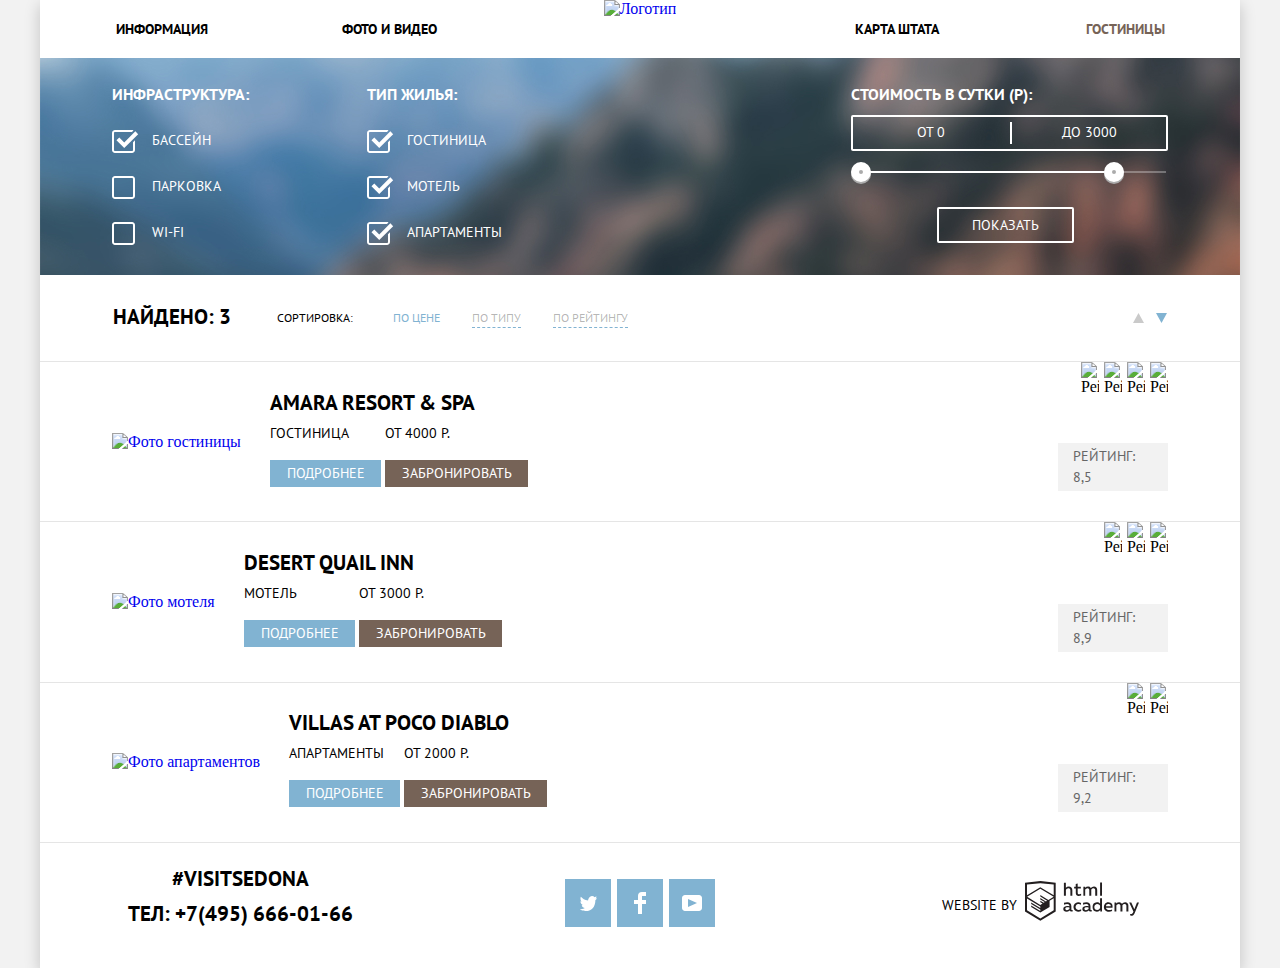
==== commit 623ef182: "Исправления по замечаниям" ====
--- a/catalog.html
+++ b/catalog.html
@@ -92,12 +92,12 @@
                 <button class="button filter-button" type="button">По типу</button>
                 <button class="button filter-button" type="button">По рейтингу</button>
                 <div class="buttons-direction">
-                    <button class="button direction" type="button">
+                    <button class="button direction direction-up" type="button">
                         <svg width="11" height="10" viewBox="0 0 11 10" fill="none" xmlns="http://www.w3.org/2000/svg">
                             <path d="M5.5 0L0 10H11L5.5 0Z" fill="#CACACA" />
                         </svg>
                     </button>
-                    <button class="button direction" type="button">
+                    <button class="button direction direction-down" type="button">
                         <svg width="11" height="10" viewBox="0 0 11 10" fill="none" xmlns="http://www.w3.org/2000/svg">
                             <path d="M5.5 10L11 0L0 0L5.5 10Z" fill="#CACACA" />
                         </svg>
@@ -124,16 +124,12 @@
 
                         <div class="rates">
                             <div class="stars">
-                                <svg width="19" height="17" fill="none" xmlns="http://www.w3.org/2000/svg">
-                                    <path d="M9 0l2.13 6.5H18l-5.56 4 2.13 6.5L9 12.99 3.44 17l2.12-6.5L0 6.5h6.88L9 0z" fill="#81B3D2" /></svg>
-                                <svg width="19" height="17" fill="none" xmlns="http://www.w3.org/2000/svg">
-                                    <path d="M9 0l2.13 6.5H18l-5.56 4 2.13 6.5L9 12.99 3.44 17l2.12-6.5L0 6.5h6.88L9 0z" fill="#81B3D2" /></svg>
-                                <svg width="19" height="17" fill="none" xmlns="http://www.w3.org/2000/svg">
-                                    <path d="M9 0l2.13 6.5H18l-5.56 4 2.13 6.5L9 12.99 3.44 17l2.12-6.5L0 6.5h6.88L9 0z" fill="#81B3D2" /></svg>
-                                <svg width="19" height="17" fill="none" xmlns="http://www.w3.org/2000/svg">
-                                    <path d="M9 0l2.13 6.5H18l-5.56 4 2.13 6.5L9 12.99 3.44 17l2.12-6.5L0 6.5h6.88L9 0z" fill="#81B3D2" /></svg>
-                            </div>
-                            <span class="hotel-rate">Рейтинг:8,5</span>
+                            <img src="img/star.svg" width="18" height="17" alt="Рейтинг">
+                            <img src="img/star.svg" width="18" height="17" alt="Рейтинг">
+                            <img src="img/star.svg" width="18" height="17" alt="Рейтинг">
+                            <img src="img/star.svg" width="18" height="17" alt="Рейтинг">
+                            </div>
+                            <span class="hotel-rate">Рейтинг: 8,5</span>
                         </div>
                     </li>
 
@@ -153,14 +149,11 @@
 
                         <div class="rates">
                             <div class="stars">
-                                <svg width="19" height="17" fill="none" xmlns="http://www.w3.org/2000/svg">
-                                    <path d="M9 0l2.13 6.5H18l-5.56 4 2.13 6.5L9 12.99 3.44 17l2.12-6.5L0 6.5h6.88L9 0z" fill="#81B3D2" /></svg>
-                                <svg width="19" height="17" fill="none" xmlns="http://www.w3.org/2000/svg">
-                                    <path d="M9 0l2.13 6.5H18l-5.56 4 2.13 6.5L9 12.99 3.44 17l2.12-6.5L0 6.5h6.88L9 0z" fill="#81B3D2" /></svg>
-                                <svg width="19" height="17" fill="none" xmlns="http://www.w3.org/2000/svg">
-                                    <path d="M9 0l2.13 6.5H18l-5.56 4 2.13 6.5L9 12.99 3.44 17l2.12-6.5L0 6.5h6.88L9 0z" fill="#81B3D2" /></svg>
-                            </div>
-                            <span class="hotel-rate">Рейтинг:8,9</span>
+                                <img src="img/star.svg" width="18" height="17" alt="Рейтинг">
+                                <img src="img/star.svg" width="18" height="17" alt="Рейтинг">
+                                <img src="img/star.svg" width="18" height="17" alt="Рейтинг">
+                            </div>
+                            <span class="hotel-rate">Рейтинг: 8,9</span>
 
 
                         </div>
@@ -182,12 +175,10 @@
 
                         <div class="rates">
                             <div class="stars">
-                                <svg width="19" height="17" fill="none" xmlns="http://www.w3.org/2000/svg">
-                                    <path d="M9 0l2.13 6.5H18l-5.56 4 2.13 6.5L9 12.99 3.44 17l2.12-6.5L0 6.5h6.88L9 0z" fill="#81B3D2" /></svg>
-                                <svg width="19" height="17" fill="none" xmlns="http://www.w3.org/2000/svg">
-                                    <path d="M9 0l2.13 6.5H18l-5.56 4 2.13 6.5L9 12.99 3.44 17l2.12-6.5L0 6.5h6.88L9 0z" fill="#81B3D2" /></svg>
-                            </div>
-                            <span class="hotel-rate">Рейтинг:9,2</span>
+                                <img src="img/star.svg" width="18" height="17" alt="Рейтинг">
+                                <img src="img/star.svg" width="18" height="17" alt="Рейтинг">
+                            </div>
+                            <span class="hotel-rate">Рейтинг: 9,2</span>
                         </div>
                     </li>
                 </ul>
@@ -198,7 +189,7 @@
             <section class="contacts">
                 <h2 class="visually-hidden">Контакты</h2>
                 <span>#visitSEDONA</span>
-                <p>ТЕЛ: <a class="contacts-phone" href="tel:+7(495)666-01-66">+7(495)666-01-66</a></p>
+                <p>ТЕЛ: <a class="contacts-phone" href="tel:+7(495)666-01-66">+7(495) 666-01-66</a></p>
             </section>
 
             <section>
--- a/css/style.css
+++ b/css/style.css
@@ -261,6 +261,7 @@
 .features-list {
     list-style: none;
     padding: 0;
+    margin: 0;
     display: grid;
     grid-template-columns: 1fr 1fr 1fr;
     grid-template-rows: 330px;
@@ -451,7 +452,14 @@
     width: 346px;
     box-sizing: border-box;
     padding: 6px 7px 6px 12px;
-}
+    font-family: var(--brand-font);
+    font-style: normal;
+    font-weight: bold;
+    font-size: 14px;
+    line-height: 26px;
+    text-transform: uppercase;
+}
+
 
 .modal-field:hover {
     background-color: var(--form-field-hover);
@@ -489,6 +497,12 @@
 }
 
 .modal-number-input {
+    font-family: var(--brand-font);
+    font-style: normal;
+    font-weight: bold;
+    font-size: 14px;
+    line-height: 26px;
+    text-transform: uppercase;
     max-width: 38px;
     min-height: 38px;
     padding: 0;
@@ -705,7 +719,7 @@
 .selector-fieldset {
     padding: 0;
     margin: 0;
-    margin-top: 26.5px;
+    margin-top: 26px;
     border: none;
 }
 
@@ -735,8 +749,7 @@
 }
 
 .selector-list li {
-
-    margin-bottom: 24px;
+    margin-bottom: 25px;
 }
 
 .check {
@@ -752,24 +765,18 @@
 
 .check__box {
     position: absolute;
-    width: 23px;
+    width: 27px;
     height: 23px;
     background-image: url(../img/checkbox-off.svg);
+    background-repeat: no-repeat;
     margin-left: -40px;
+    cursor: pointer;
 }
 
 .check-input:checked + .check__box {
     background-image: url(../img/checkbox-on.svg);
 }
 
-.check-input:hover + .check__box {
-    background-image: url(../img/checkbox-off.svg);
-}
-
-.check-input:checked:hover + .check__box {
-    background-image: url(../img/checkbox-on.svg);
-}
-
 .check-input:disabled + .check__box {
     background-image: url(../img/checkbox-off-disabled.svg);
 }
@@ -783,7 +790,7 @@
 }
 
 .house-type {
-    margin-left: 119px;
+    margin-left: 118px;
 }
 
 .price-range {
@@ -802,7 +809,7 @@
     border-radius: 2px;
     width: 313px;
     height: 32px;
-    margin-top: 10.5px;
+    margin-top: 10px;
 }
 
 .price-controls .price-controls-input {
@@ -929,6 +936,7 @@
 }
 
 .filter-button-selected {
+    font-family: var(--brand-font);
     font-size: 12px;
     line-height: 18px;
     text-transform: uppercase;
@@ -939,6 +947,7 @@
 }
 
 .filter-button {
+    font-family: var(--brand-font);
     font-size: 12px;
     line-height: 18px;
     text-transform: uppercase;
@@ -973,6 +982,14 @@
 }
 
 .direction:active path {
+    fill: var(--basic-blue);
+}
+
+.direction-up path{
+    fill: var(--calm-grey);
+}
+
+.direction-down path {
     fill: var(--basic-blue);
 }
 
@@ -1025,7 +1042,7 @@
     line-height: 21px;
     text-transform: uppercase;
     margin-top: 7px;
-    margin-bottom: 15.5px;
+    margin-bottom: 16px;
 }
 
 .rates {
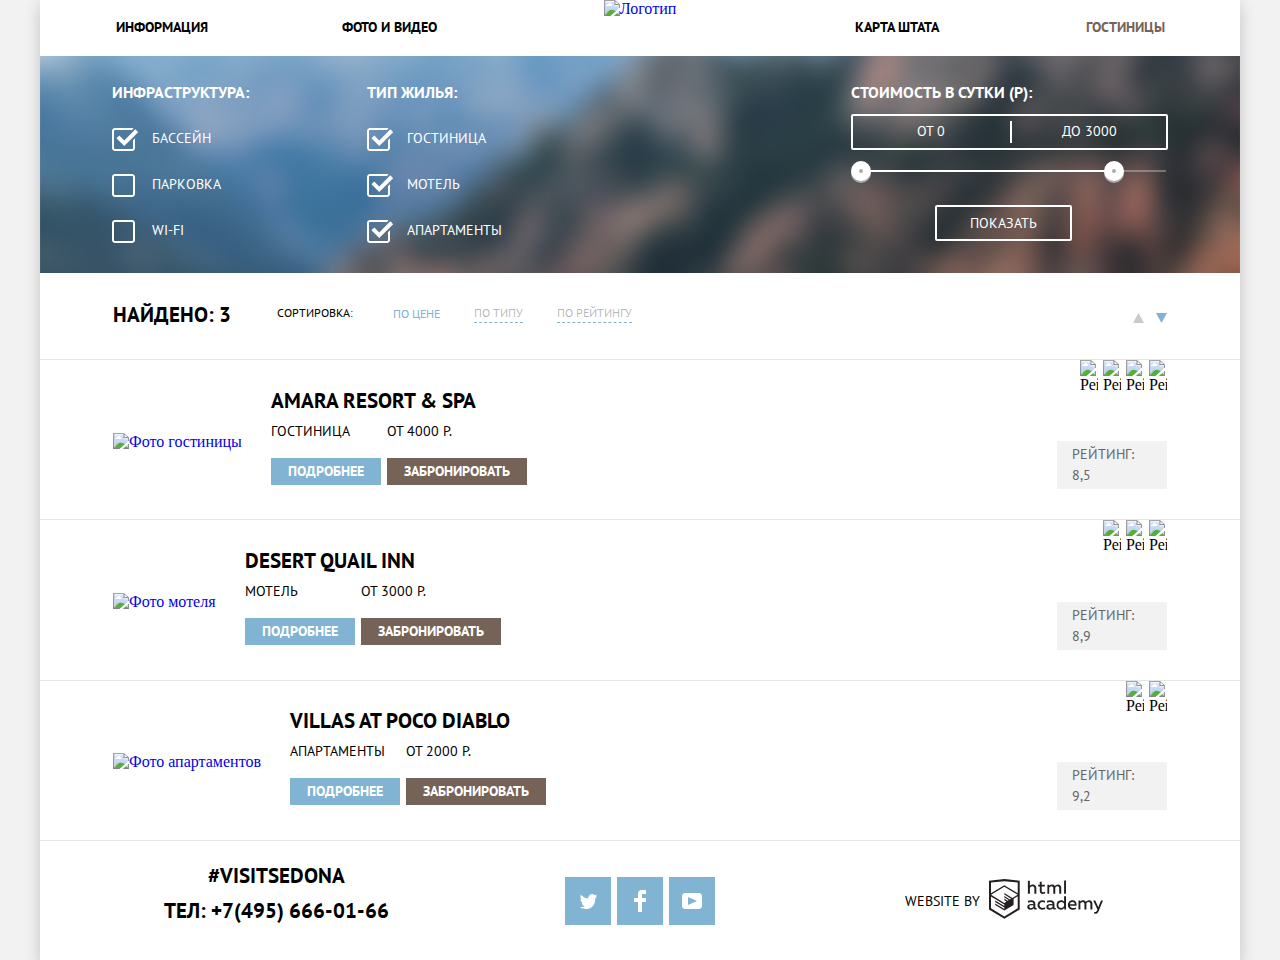
==== commit 8e678553: "Минификация" ====
--- a/catalog.html
+++ b/catalog.html
@@ -6,14 +6,14 @@
     <title>HTML Academy: Седона</title>
     <link href="https://fonts.googleapis.com/css2?family=PT+Sans:wght@400;700&display=swap" rel="stylesheet">
     <link href="css/normalize.css" rel="stylesheet">
-    <link href="css/style.css" rel="stylesheet">
+    <link href="css/style.min.css" rel="stylesheet">
 </head>
 
 <body class="container">
     <div class="wrapper-catalog">
         <header class="main-header">
             <div>
-                <a href="index.html" title="Главная страница">
+                <a href="index.html" title="Ссылка на главную страницу">
                     <img src="img/logo.svg" width="138" height="70" alt="Логотип">
                 </a>
             </div>
@@ -29,8 +29,9 @@
 
         <main class="center">
             <section class="selector">
-                <h1 class="visually-hidden">Поиск гостиницы</h1>
+                <h1 class="visually-hidden">Каталог гостиниц</h1>
                 <form class="selector-form" action="https://echo.htmlacademy.ru/" method="post">
+                    <h2 class="visually-hidden">Фильтр поиска гостиниц</h2>
                     <fieldset class="selector-fieldset infrastructure">
                         <legend>Инфраструктура:</legend>
                         <ul class="selector-list">
@@ -45,6 +46,7 @@
                             </li>
                         </ul>
                     </fieldset>
+
                     <fieldset class="selector-fieldset house-type">
                         <legend>Тип жилья:</legend>
                         <ul class="selector-list">
@@ -85,7 +87,7 @@
             </section>
 
             <section class="filter">
-                <h2 class="visually-hidden">Фильтр</h2>
+                <h2 class="visually-hidden">Сортировка подобранных вариантов</h2>
                 <p class="filter-result">НАЙДЕНО: 3</p>
                 <p class="filter-sorting">Сортировка:</p>
                 <button class="button filter-button-selected" type="button">По цене</button>
@@ -93,12 +95,12 @@
                 <button class="button filter-button" type="button">По рейтингу</button>
                 <div class="buttons-direction">
                     <button class="button direction direction-up" type="button">
-                        <svg width="11" height="10" viewBox="0 0 11 10" fill="none" xmlns="http://www.w3.org/2000/svg">
+                        <svg aria-hidden="true" focusable="false" width="11" height="10" viewBox="0 0 11 10" fill="none" xmlns="http://www.w3.org/2000/svg">
                             <path d="M5.5 0L0 10H11L5.5 0Z" fill="#CACACA" />
                         </svg>
                     </button>
                     <button class="button direction direction-down" type="button">
-                        <svg width="11" height="10" viewBox="0 0 11 10" fill="none" xmlns="http://www.w3.org/2000/svg">
+                        <svg aria-hidden="true" focusable="false" width="11" height="10" viewBox="0 0 11 10" fill="none" xmlns="http://www.w3.org/2000/svg">
                             <path d="M5.5 10L11 0L0 0L5.5 10Z" fill="#CACACA" />
                         </svg>
                     </button>
@@ -124,10 +126,10 @@
 
                         <div class="rates">
                             <div class="stars">
-                            <img src="img/star.svg" width="18" height="17" alt="Рейтинг">
-                            <img src="img/star.svg" width="18" height="17" alt="Рейтинг">
-                            <img src="img/star.svg" width="18" height="17" alt="Рейтинг">
-                            <img src="img/star.svg" width="18" height="17" alt="Рейтинг">
+                                <img src="img/star.svg" width="18" height="17" alt="Рейтинг">
+                                <img src="img/star.svg" width="18" height="17" alt="Рейтинг">
+                                <img src="img/star.svg" width="18" height="17" alt="Рейтинг">
+                                <img src="img/star.svg" width="18" height="17" alt="Рейтинг">
                             </div>
                             <span class="hotel-rate">Рейтинг: 8,5</span>
                         </div>
@@ -154,8 +156,6 @@
                                 <img src="img/star.svg" width="18" height="17" alt="Рейтинг">
                             </div>
                             <span class="hotel-rate">Рейтинг: 8,9</span>
-
-
                         </div>
                     </li>
 
@@ -189,29 +189,29 @@
             <section class="contacts">
                 <h2 class="visually-hidden">Контакты</h2>
                 <span>#visitSEDONA</span>
-                <p>ТЕЛ: <a class="contacts-phone" href="tel:+7(495)666-01-66">+7(495) 666-01-66</a></p>
+                <p>ТЕЛ: <a class="contacts-phone" aria-label="Наш контактный номер" href="tel:+7(495)666-01-66">+7(495) 666-01-66</a></p>
             </section>
 
             <section>
                 <h2 class="visually-hidden">Социальные сети</h2>
                 <ul class="socials-list">
                     <li>
-                        <a class="social-button" href="https://twitter.com/?lang=ru" title="Твиттер" target="_blank">
-                            <svg width="17" height="17" fill="none" xmlns="http://www.w3.org/2000/svg">
+                        <a class="social-button" href="https://twitter.com/?lang=ru" title="Наша страница в Твиттере" target="_blank">
+                            <svg aria-hidden="true" focusable="false" width="17" height="17" fill="none" xmlns="http://www.w3.org/2000/svg">
                                 <path d="M10.95 1.14a3.1 3.1 0 013.58 1.18c.67-.23 1.33-.48 2-.7a2.34 2.34 0 01-.85 1.76c.69.17 1.3-.49 1.3-.49-.16 1-1 1.79-1.56 2.03C15.2 11.67 12.25 16.13 5.34 16H4.9c-.41 0-4.17-.46-4.9-1.89 2.27.2 3.9-.42 4.7-1.18-.97-.3-2.69-.47-2.99-2.95.35.11.57.23 1.2.12C1.7 9.25.36 8.53.44 6.33a1.9 1.9 0 001.34.47c-.7-.24-1.97-3.36-.9-4.95 1.82 1.85 3.74 3.6 7.16 3.77.2-2.29 1.13-3.83 2.9-4.48z" fill="#fff" />
                             </svg>
                         </a>
                     </li>
                     <li>
-                        <a class="social-button" href="https://ru-ru.facebook.com/" title="Фейсбук" target="_blank">
-                            <svg width="12" height="22" fill="none" xmlns="http://www.w3.org/2000/svg">
+                        <a class="social-button" href="https://ru-ru.facebook.com/" title="Наша группа в Фейсбуке" target="_blank">
+                            <svg aria-hidden="true" focusable="false" width="12" height="22" fill="none" xmlns="http://www.w3.org/2000/svg">
                                 <path d="M12 4V0H8a4 4 0 00-4 4v4H0v4h4v10h4V12h4V8H8V4h4z" fill="#fff" />
                             </svg>
                         </a>
                     </li>
                     <li>
-                        <a class="social-button" href="https://www.youtube.com/?gl=RU&hl=ru" title="Ютуб" target="_blank">
-                            <svg width="20" height="16" fill="none" xmlns="http://www.w3.org/2000/svg">
+                        <a class="social-button" href="https://www.youtube.com/?gl=RU&hl=ru" title="Наш канал на Ютуб" target="_blank">
+                            <svg aria-hidden="true" focusable="false" width="20" height="16" fill="none" xmlns="http://www.w3.org/2000/svg">
                                 <path fill-rule="evenodd" clip-rule="evenodd" d="M3 0h14c1.65 0 3 1.35 3 3v10c0 1.65-1.35 3-3 3H3c-1.65 0-3-1.35-3-3V3c0-1.65 1.35-3 3-3zm3.027 4.002v7.996L15.014 8 6.027 4.002z" fill="#fff" />
                             </svg>
                         </a>
@@ -219,18 +219,17 @@
                 </ul>
             </section>
             <div class="copyright">
+                <h4 class="visually-hidden">Наши партнеры</h4>
                 <span>Website by</span>
                 <a class="copyright-link" href="https://htmlacademy.ru/intensive/htmlcss" target="_blank" title="Курс профессиональной вёрстки сайтов">
-                    <svg width="114" height="40" fill="none" xmlns="http://www.w3.org/2000/svg">
+                    <svg aria-hidden="true" focusable="false" width="114" height="40" fill="none" xmlns="http://www.w3.org/2000/svg">
                         <path fill-rule="evenodd" clip-rule="evenodd" d="M15.52.06h-.17L0 1.72v28.77l15.35 9.35 15.35-9.35V1.72L15.52.06zm61.5 1.56h-1.93v13.11h1.93V1.63zm-36.16.01v5.14a3.98 3.98 0 012.85-1.23c.97-.06 1.92.3 2.62 1 .69.7 1.06 1.67 1.01 2.67v5.55h-1.97v-5.3c.05-.51-.1-1.03-.41-1.43a1.9 1.9 0 00-1.3-.72h-.3c-1.01.06-1.93.62-2.46 1.5v5.95h-2V1.63h1.96zm36.16 28.85h-1.74v-1.42a4.06 4.06 0 01-3.37 1.66 4.7 4.7 0 01-4.33-4.74 4.7 4.7 0 014.33-4.73c1.21-.04 2.37.47 3.17 1.4v-5.33h1.94v13.16zm-29.95-1.42c.2 0 .39-.04.58-.1v1.43c-.4.15-.82.23-1.25.22a1.76 1.76 0 01-1.76-1.08 5.04 5.04 0 01-3.31 1.17c-1.6 0-3.07-.9-3.07-2.75 0-2.3 2.1-3.01 3.91-3.01.77.01 1.54.1 2.29.27v-.33c0-1.07-.8-1.9-2.31-1.9-1.1 0-2.17.23-3.17.68v-1.83c1.09-.38 2.22-.58 3.37-.6 2.49 0 4.02 1.22 4.02 3.95v3.23a.6.6 0 00.13.43c.1.12.23.2.39.2h.18v.02zm-6.8-1.22c.03.39.2.75.5 1 .28.26.66.38 1.04.35h.12c.95 0 1.87-.39 2.54-1.08v-1.53c-.63-.14-1.27-.21-1.91-.23-1.05 0-2.28.36-2.28 1.49zm15.75-5.9a5.18 5.18 0 00-2.7-.7h-.38c-1.2.05-2.35.58-3.18 1.48-.83.9-1.27 2.1-1.23 3.34v.44a4.48 4.48 0 004.72 4.23c1 .03 2-.18 2.91-.61v-1.85c-.78.45-1.67.69-2.56.7a2.88 2.88 0 01-2.66-1.43 3.02 3.02 0 010-3.07 2.88 2.88 0 012.66-1.43c.86 0 1.7.26 2.42.75v-1.85zm10.13 7.12c.2 0 .4-.04.58-.1v1.43c-.4.15-.82.23-1.24.22a1.76 1.76 0 01-1.77-1.08 5.04 5.04 0 01-3.3 1.17c-1.6 0-3.08-.9-3.08-2.75 0-2.3 2.11-3.01 3.92-3.01.77.01 1.53.1 2.29.27v-.33c0-1.07-.8-1.9-2.32-1.9-1.09 0-2.16.23-3.16.68v-1.83c1.08-.38 2.22-.58 3.37-.6 2.49 0 4.02 1.22 4.02 3.95v3.23a.6.6 0 00.12.43c.1.12.24.2.4.2h.17v.02zm-6.3-.21c-.29-.26-.47-.62-.5-1.01h.03c0-1.13 1.16-1.49 2.28-1.49.64.02 1.28.1 1.9.23v1.53a3.54 3.54 0 01-2.54 1.08h-.11a1.4 1.4 0 01-1.05-.34zm9.48-2.92c0-1.64 1.3-2.98 2.9-2.98l.03.06c1.21 0 2.31.73 2.8 1.86v2.16a3.02 3.02 0 01-2.82 1.88 2.95 2.95 0 01-2.91-2.98zm14.02-4.68c3.5 0 4.7 2.89 4.13 5.49h-6.56c.22 1.62 1.76 2.28 3.37 2.28.96 0 1.91-.22 2.78-.64v1.73c-1 .43-2.08.64-3.16.61-2.67 0-5.01-1.53-5.01-4.77a4.57 4.57 0 011.14-3.27c.8-.89 1.9-1.41 3.08-1.46h.23v.03zm-2.48 3.93a2.42 2.42 0 012.57-2.27h.05c.62-.06 1.23.17 1.67.62.44.45.67 1.08.62 1.71h-4.91v-.06zm8.62 5.28V21.5h1.74v1.07a3.98 3.98 0 012.93-1.37 3 3 0 012.79 1.52 4.3 4.3 0 013.07-1.44 3.2 3.2 0 012.49 1.01c.64.69.97 1.63.88 2.58v5.61h-2v-5.55c.05-.46-.08-.91-.37-1.27a1.67 1.67 0 00-1.13-.62h-.27c-.87.05-1.67.5-2.19 1.2v6.24h-2v-5.55c.04-.46-.1-.92-.38-1.27-.29-.35-.7-.57-1.15-.61h-.21c-.94.08-1.8.6-2.33 1.4v6.07h-1.83l-.04-.06zm24.49-8.99h-2l-2.66 6.8-3.01-6.78h-2.11l4.22 9.06-.18.45c-.52 1.36-1.24 2.05-2.19 2.05-.3 0-.6-.04-.9-.13v1.7c.39.1.78.14 1.17.15 1.33 0 2.58-.75 3.53-3.09l4.13-10.2zM52.68 5.8V2.55l-1.95.46v2.72h-1.59V7.5h1.65V12c-.07.83.23 1.64.82 2.21.59.58 1.4.85 2.2.75.79 0 1.58-.12 2.33-.38v-1.73c-.57.24-1.17.36-1.78.36-1.14 0-1.67-.39-1.67-1.58v-4.1h3.16V5.78H52.7zm5.7 8.96v-9h1.76v1.08a3.98 3.98 0 012.92-1.38A3 3 0 0165.8 6.9a4.3 4.3 0 013.07-1.44 3.2 3.2 0 012.5 1.05c.63.7.94 1.66.84 2.62v5.62h-2V9.2c.04-.46-.1-.91-.37-1.27a1.67 1.67 0 00-1.14-.62h-.24c-.86.05-1.66.5-2.18 1.2v6.24h-2V9.2c.04-.46-.1-.91-.37-1.27a1.67 1.67 0 00-1.13-.62h-.25c-.94.08-1.8.6-2.33 1.39v6.07H58.4zM28.7 29.3v.02-.02zm0-11.98V29.3l-13.35 8.13L2 29.32v-11.8L15.3 25.6v1.42l-9.1-5.5v1.41l9.15 5.62v1.5L6.19 24.5v1.45l9.16 5.62 9.23-5.65v-6.1l4.12-2.5zm0-1.54l-3.66 2.16-1.7 1.07-8.03-4.93v1.42l6.85 4.23-.15.1-1.06.58-5.66-3.46v1.45l4.47 2.72-1.05.72-3.38-2.05v1.41l2.22 1.34-2.25 1.36L2.1 15.86l13.2-8.13 13.4 8.05zM15.3 6.28l13.42 8.07V3.56L15.36 2.13 2.02 3.56v10.8l13.27-8.09z" fill="#231F20" />
                     </svg>
                 </a>
             </div>
         </footer>
-
     </div>
-    <!-- <p>Репозиторий создан для обучения на профессиональном онлайн‑курсе «<a href="https://htmlacademy.ru/intensive/htmlcss">HTML и CSS, уровень 1</a>».</p> -->
-
 </body>
 
 </html>
+<!-- <p>Репозиторий создан для обучения на профессиональном онлайн‑курсе «<a href="https://htmlacademy.ru/intensive/htmlcss">HTML и CSS, уровень 1</a>».</p> -->
--- a/css/style.min.css
+++ b/css/style.min.css
@@ -0,0 +1 @@
+@-webkit-keyframes bounce{0%{transform:translateY(-2000px)}70%{transform:translateY(30px)}90%{transform:translateY(-10px)}to{transform:translateY(0)}}@keyframes bounce{0%{transform:translateY(-2000px)}70%{transform:translateY(30px)}90%{transform:translateY(-10px)}to{transform:translateY(0)}}:root{--shadow-grey: rgba(0, 1, 1, 0.2);--brand-color: #FFFFFF;--basic-black: #000000;--dirty-white: rgba(255, 255, 255, 0.9);--special-white: rgba(255, 255, 255, 0.3);--light-white: rgba(0, 0, 0, 0.3);--shadow-form: rgba(0, 1, 1, 0.15);--dark-black: #231F20;--basic-blue: #81B3D2;--dark-blue: #669EC0;--extra-dark-blue: #5496BD;--dirty-grey: #333333;--basic-grey: #EEEEEE;--calm-grey: #CACACA;--dark-grey: #F2F2F2;--darkest-grey: #A9A9A9;--rate-grey: #666666;--basic-brown: #766357;--dark-brown: #604E43;--extra-dark-brown: #503E33;--form-field-hover: #EBEBEB;--form-field-border: #E5E5E5;--range-bg: #ABABAB;--brand-font: "PT Sans", Arial, sans-serif}body{width:100%;height:100%}a{text-decoration:none}img{max-width:100%;height:auto}.container{display:grid;grid-template-rows:-webkit-min-content auto -webkit-min-content;grid-template-rows:min-content auto min-content;margin:0 auto;background:var(--dark-grey)}.wrapper{position:relative;width:1200px;height:100%;margin:0 auto;background-color:var(--brand-color);box-shadow:0 5px 15px var(--shadow-grey)}.visually-hidden{position:absolute;clip:rect(0 0 0 0);width:1px;height:1px;margin:-1px}.main-header,.main-navigation{display:flex;background-color:var(--brand-color)}.main-header{grid-row:1/2;justify-content:center;align-items:center}.main-header div{position:absolute;top:0;justify-self:center;z-index:1}.main-navigation{list-style:none;margin:0;padding:14px 0 16px}.main-navigation li:nth-child(1){padding:0 67px 0 72px}.main-navigation li:nth-child(2){padding:0 209px 0 67px}.main-navigation li:nth-child(3){padding:0 73px 0 209px}.main-navigation li:nth-child(4){padding:0 72px 0 74px}.main-navigation a{font-family:var(--brand-font);font-style:normal;font-weight:700;font-size:14px;line-height:26px;text-transform:uppercase;color:var(--basic-black)}.main-navigation a:hover{color:var(--basic-blue)}.main-navigation a:active{color:var(--light-white)}.main-navigation-selected a,.main-navigation-selected a:active,.main-navigation-selected a:hover{color:var(--basic-brown)}.center{grid-row:2/3;background-color:var(--brand-color)}.main-decor{position:relative;min-height:509px;background:var(--basic-blue) url(../img/main-background.jpg) no-repeat}.main-decor-fonts::after,.main-decor-fonts::before{position:absolute;content:"";background-repeat:no-repeat}.main-decor-fonts::before{width:457px;height:350px;background-image:url(../img/welcome.png);top:50%;left:50%;transform:translate(-50%,-51%)}.main-decor-fonts::after{width:1200px;height:57px;background-image:url(../img/border.png);bottom:0}.title,.title-text{font-family:var(--brand-font);line-height:26px;text-transform:uppercase;text-align:center}.title{width:460px;font-weight:700;font-size:21px;margin:42px auto 0}.title-text{font-weight:400;font-size:14px;margin:43px auto 52px}.grid-container{display:grid;grid-template-rows:256px 330px 256px 256px;grid-template-columns:400px 400px 400px}.content-big-left{grid-column:1/5;grid-row:1/2;display:grid;grid-template-columns:400px 800px;background:var(--basic-brown) url(../img/town.jpg);background-position:right;background-repeat:no-repeat;color:var(--brand-color)}.content-left{grid-column:1/2;background-color:var(--basic-blue)}.content-name,.content-number,.content-text{font-family:var(--brand-font);line-height:21px;text-transform:uppercase;text-align:center}.content-name{width:151px;font-weight:700;font-size:21px;margin:47px auto 0}.content-number,.content-text{font-weight:400;font-size:14px}.content-number{margin-top:25px}.content-text{width:310px;margin:25px auto 0}.content-block{width:280px}.content-block-small{width:255px}.features{grid-column:1/5;grid-row:2/3;background-color:var(--brand-color)}.features-list{list-style:none;display:grid;grid-template-columns:1fr 1fr 1fr;grid-template-rows:330px;margin:0;padding:0}.features-name,.features-text{font-family:var(--brand-font);line-height:21px;text-transform:uppercase;text-align:center}.features-name{font-weight:700;font-size:21px;align-content:center;margin-top:28px}.features-text{width:285px;font-weight:400;font-size:14px;color:var(--dirty-grey);margin:26px auto 0}.features-apartment:before,.features-food:before,.features-souvenirs:before{display:block;content:"";width:75px;height:72px;margin:60px auto 27px;background-image:url(../img/apartments.svg);background-repeat:no-repeat}.features-food:before,.features-souvenirs:before{height:70px;margin:61px auto 28px;background-image:url(../img/food.svg)}.features-souvenirs:before{width:64px;height:77px;margin:55px auto 27px;background-image:url(../img/souvernirs.svg)}.content-big-right{grid-column:1/5;grid-row:3/4;display:grid;grid-template-columns:800px 400px;color:var(--brand-color);background:var(--basic-brown) url(../img/bridge.jpg);background-position:left;background-repeat:no-repeat}.content-right{grid-column:2/4;padding-top:3px;background-color:var(--basic-blue)}.content{grid-column:1/5;grid-row:4/5;background-color:var(--basic-grey)}.content-list{list-style:none;display:grid;grid-template-columns:400px 400px 400px;margin:0;padding:0}.offer{position:relative;text-align:center;background:var(--brand-color)}.offer-info,.offer-title{font-family:var(--brand-font);font-weight:700;font-size:30px;line-height:24px;text-transform:uppercase;margin:56px auto 0}.offer-info{width:450px;font-weight:400;font-size:14px;margin:32px auto 45px}.button{padding:0;background-color:transparent;border:0;cursor:pointer;outline:0}.button-search{width:568px;background-color:var(--basic-brown);font-family:var(--brand-font);font-weight:700;font-size:21px;line-height:26px;text-transform:uppercase;color:var(--brand-color);padding:30px 0}.button-search:hover{background-color:var(--dark-brown)}.button-search:active{color:var(--special-white);background-color:var(--extra-dark-brown)}.modal-open{position:absolute;top:100%;left:316px;max-width:568px;margin:0 auto;padding:55px;background-color:var(--brand-color);box-shadow:0 7px 15px var(--shadow-form);z-index:100;box-sizing:border-box;-webkit-animation:bounce .6s;animation:bounce .6s}.modal-close{display:none}.modal-label{position:relative;display:flex;align-items:center;margin-bottom:29px}.modal-label-text{display:inline-block;vertical-align:middle;width:112px;font-family:var(--brand-font);font-style:normal;font-weight:700;font-size:14px;line-height:26px;text-transform:uppercase;text-align:left;order:-1}.label-text-children{width:65px;margin-left:53px}.modal-field{width:346px;height:38px;font-family:var(--brand-font);font-style:normal;font-weight:700;font-size:14px;line-height:26px;text-transform:uppercase;padding:6px 7px 6px 12px;background-color:var(--dark-grey);border:0;outline:0;box-sizing:border-box}.modal-field:hover{background-color:var(--form-field-hover)}.modal-field:focus{background-color:var(--brand-color);border:2px solid var(--form-field-border)}.modal-icon{position:absolute;right:10px;cursor:pointer}.modal-icon:hover path{fill:var(--basic-black)}.modal-icon:active path{fill:var(--basic-blue)}.modal-wrapper{display:flex;justify-content:left;align-items:center;margin-bottom:55px}.modal-wrapper-buttons{display:flex;justify-content:center;align-items:center}.modal-number-input{max-width:38px;min-height:38px;font-family:var(--brand-font);font-style:normal;font-weight:700;font-size:14px;line-height:26px;text-transform:uppercase;text-align:center;padding:0;background-color:var(--dark-grey);border:0;box-sizing:border-box}.modal-number-input:hover{background-color:var(--form-field-hover);border:0}.modal-number-input:focus{background-color:var(--brand-color);border:2px solid var(--form-field-border);outline:0}input::-webkit-input-placeholder{font-family:var(--brand-font);font-style:normal;font-weight:700;font-size:14px;line-height:26px;text-transform:uppercase;color:var(--basic-black)}.button-modal{width:38px;height:38px;padding:0;background-color:var(--dark-grey);border:0;cursor:pointer;outline:0}.button-modal:hover path,.button-modal:hover rect{fill:var(--basic-black)}.button-modal:active path,.button-modal:active rect{fill:var(--basic-blue)}.button-minus{margin:19px auto}.button-plus{margin:15px auto}.find-button,.selector-fieldset legend,.selector-fieldset ul{font-family:var(--brand-font);font-style:normal;text-transform:uppercase;color:var(--brand-color)}.find-button{font-weight:700;font-size:21px;line-height:27px;padding:15px 196px 16px;background-color:var(--basic-blue)}.find-button:hover{background-color:var(--dark-blue)}.find-button:active{color:var(--special-white);background-color:var(--extra-dark-blue)}.map{height:594px;top:0;margin:0;padding:0;background:var(--basic-grey) url(../img/map.png)}.page-footer{position:absolute;bottom:0;min-height:121px;z-index:2}.page-footer,.page-footer-catalog{min-width:1200px;grid-row:3/4;display:grid;grid-template-columns:1fr 1fr 1fr;background-color:var(--dirty-white)}.contacts,.socials-list{display:flex;justify-content:center}.contacts{font-family:var(--brand-font);font-weight:700;font-size:21px;line-height:26px;text-transform:uppercase;flex-direction:column;text-align:center;align-content:center;padding-left:72px}.contacts span{display:inline-block;vertical-align:middle;margin-top:22px}.contacts p{margin:9px auto 36px}.contacts,.contacts a,.contacts p{color:var(--basic-black)}.socials-list{list-style:none;margin-top:36px;padding:0;gap:6px}.copyright,.social-button{display:flex;justify-content:center;align-items:center}.social-button{width:46px;height:48px;color:var(--brand-color);background-color:var(--basic-blue)}.social-button:hover{background-color:var(--dark-blue)}.social-button:active{background-color:var(--extra-dark-blue)}.social-button:active path{fill:var(--special-white)}.copyright{font-family:var(--brand-font);font-weight:400;font-size:14px;text-transform:uppercase}.copyright span{margin-right:9px}.copyright-link{color:var(--dark-black);margin-right:72px}.copyright-link:hover path{fill:var(--basic-blue)}.copyright-link:active path{fill:var(--darkest-grey)}.wrapper-catalog{width:1200px;height:100%;margin:0 auto;background-color:var(--brand-color);box-shadow:0 5px 15px var(--shadow-grey)}.selector{background:var(--basic-blue) url(../img/catalog-background.jpg);background-repeat:no-repeat}.selector-form{display:flex;flex-wrap:wrap;min-height:217px}.selector-fieldset{margin:26px 0 0;padding:0;border:0}.selector-fieldset legend,.selector-fieldset ul{line-height:21px}.selector-fieldset ul{list-style:none;font-weight:400;font-size:14px;margin:25px 0 31px;padding:0}.selector-fieldset legend{font-weight:700;font-size:16px}.selector-list li{margin-bottom:25px}.check{padding-left:40px;cursor:pointer}.check-input{position:absolute;-webkit-appearance:none;-moz-appearance:none;appearance:none}.check__box{position:absolute;width:27px;height:23px;margin-left:-40px;background-image:url(../img/checkbox-off.svg);background-repeat:no-repeat;cursor:pointer}.check-input:checked+.check__box{background-image:url(../img/checkbox-on.svg)}.check-input:disabled+.check__box{background-image:url(../img/checkbox-off-disabled.svg)}.check-input:checked:disabled+.check__box{background-image:url(../img/checkbox-on-disabled.svg)}.infrastructure{margin-left:72px}.house-type{margin-left:118px}.price-range{margin-left:auto;margin-right:72px}.price-controls{width:313px;height:32px;font-family:var(--brand-font);font-size:14px;line-height:21px;text-transform:uppercase;color:var(--brand-color);display:flex;margin-top:11px;border:2px solid var(--brand-color);border-radius:2px}.price-controls .price-controls-input{width:66px;color:var(--brand-color);padding:0;background:0 0;border:0}.min-price{position:relative;margin-top:5px;margin-left:64px}.min-price::after{position:absolute;content:"";width:2px;height:22px;left:93px;top:0;background-color:var(--brand-color)}.max-price{margin-top:5px;margin-left:auto;margin-right:15px}.range-controls{position:relative;height:22px;margin-top:9px;margin-bottom:13px;padding-top:11px;padding-left:2px;padding-right:2px;border-radius:5px}.scale{height:2px;background:var(--special-white)}.range-controls .bar{width:82%;height:2px;background:var(--brand-color)}.range-controls .toggle{position:absolute;top:2px;left:0;width:4px;height:4px;padding:0;background-color:var(--range-bg);border:8px solid var(--brand-color);border-radius:50%;cursor:pointer;box-shadow:0 2px 0 0 var(--range-bg)}.range-controls .toggle:hover{transform:scale(1.1)}.range-controls .toggle-max{left:253px}.button-selector{width:137px;height:36px;font-family:var(--brand-font);font-style:normal;font-weight:400;font-size:14px;line-height:21px;text-transform:uppercase;color:var(--brand-color);margin-left:84px;background:0 0;border:2px solid var(--brand-color);border-radius:2px}.button-selector:hover,.filter{background-color:var(--brand-color)}.button-selector:hover{color:var(--basic-black)}.filter{display:flex;align-items:center;margin-right:73px}.filter-result,.filter-sorting{font-family:var(--brand-font);font-style:normal;text-transform:uppercase}.filter-result{font-weight:700;font-size:21px;line-height:26px;margin:29px 0 31px 73px}.filter-sorting{font-weight:400;font-size:12px;line-height:18px;margin-left:46px;margin-top:5px}.filter-button-selected{font-size:12px;line-height:18px;color:var(--basic-blue);margin-left:40px;margin-bottom:5px;background-color:var(--brand-color);border:0}.booking p,.details p,.filter-button,.filter-button-selected{font-family:var(--brand-font);text-transform:uppercase}.filter-button{font-size:12px;line-height:18px;color:var(--light-white);margin-left:34px;margin-bottom:5px;background-color:var(--brand-color);border-bottom:1px dashed var(--basic-blue)}.filter-button:hover{color:var(--basic-blue)}.filter-button:active{color:var(--basic-black);border:0}.buttons-direction{display:flex;justify-content:flex-end;margin-top:4px;margin-left:auto;padding:0;gap:12px}.direction path,.direction-up path{fill:var(--calm-grey)}.direction:hover path{fill:var(--basic-black)}.direction-down path,.direction:active path{fill:var(--basic-blue)}.hotel{background-color:var(--brand-color)}.hotel-list{list-style:none;margin:0;padding:0;border-top:1px solid var(--form-field-border)}.hotel-list-item{min-height:150px;display:flex;flex-wrap:wrap;align-items:center;padding:0 73px;border-bottom:1px solid var(--form-field-border)}.hotel-photo{margin-top:4px}.hotel-card{margin:23px 0 30px 29px}.hotel-name{margin:0}.booking,.details{display:inline-block;vertical-align:middle}.booking{margin-left:2px}.booking p,.details p{font-style:normal;font-weight:400;font-size:14px;line-height:21px;color:var(--basic-black);margin-top:7px;margin-bottom:16px}.rates{margin:auto 0 30px auto}.stars{display:flex;justify-content:flex-end;gap:5px}.hotel-button-booking,.hotel-button-more,.hotel-link,.hotel-rate{font-family:var(--brand-font);font-style:normal;text-transform:uppercase}.hotel-rate{display:block;width:83px;font-weight:400;font-size:14px;line-height:21px;color:var(--rate-grey);margin:47px 0 0 auto;padding:3px 12px 3px 15px;background-color:var(--dark-grey)}.hotel-button-booking,.hotel-button-more,.hotel-link{font-weight:700;font-size:21px;line-height:26px;color:var(--basic-black)}.hotel-link:hover{color:var(--basic-blue)}.hotel-link:active{color:var(--light-white)}.hotel-button-booking,.hotel-button-more{font-size:14px;line-height:21px;color:var(--brand-color);padding:3px 17px;background-color:var(--basic-blue)}.hotel-button-more:hover{background-color:var(--dark-blue)}.hotel-button-more:active{color:var(--special-white);background-color:var(--extra-dark-blue)}.hotel-button-booking{background-color:var(--basic-brown)}.hotel-button-booking:hover{background-color:var(--dark-brown)}.hotel-button-booking:active{color:var(--special-white);background-color:var(--extra-dark-brown)}.blank-text{font-family:var(--blank-font);font-weight:700;font-size:40px;line-height:36px;text-align:center}.blank-text a{color:var(--extra-dark-blue)}
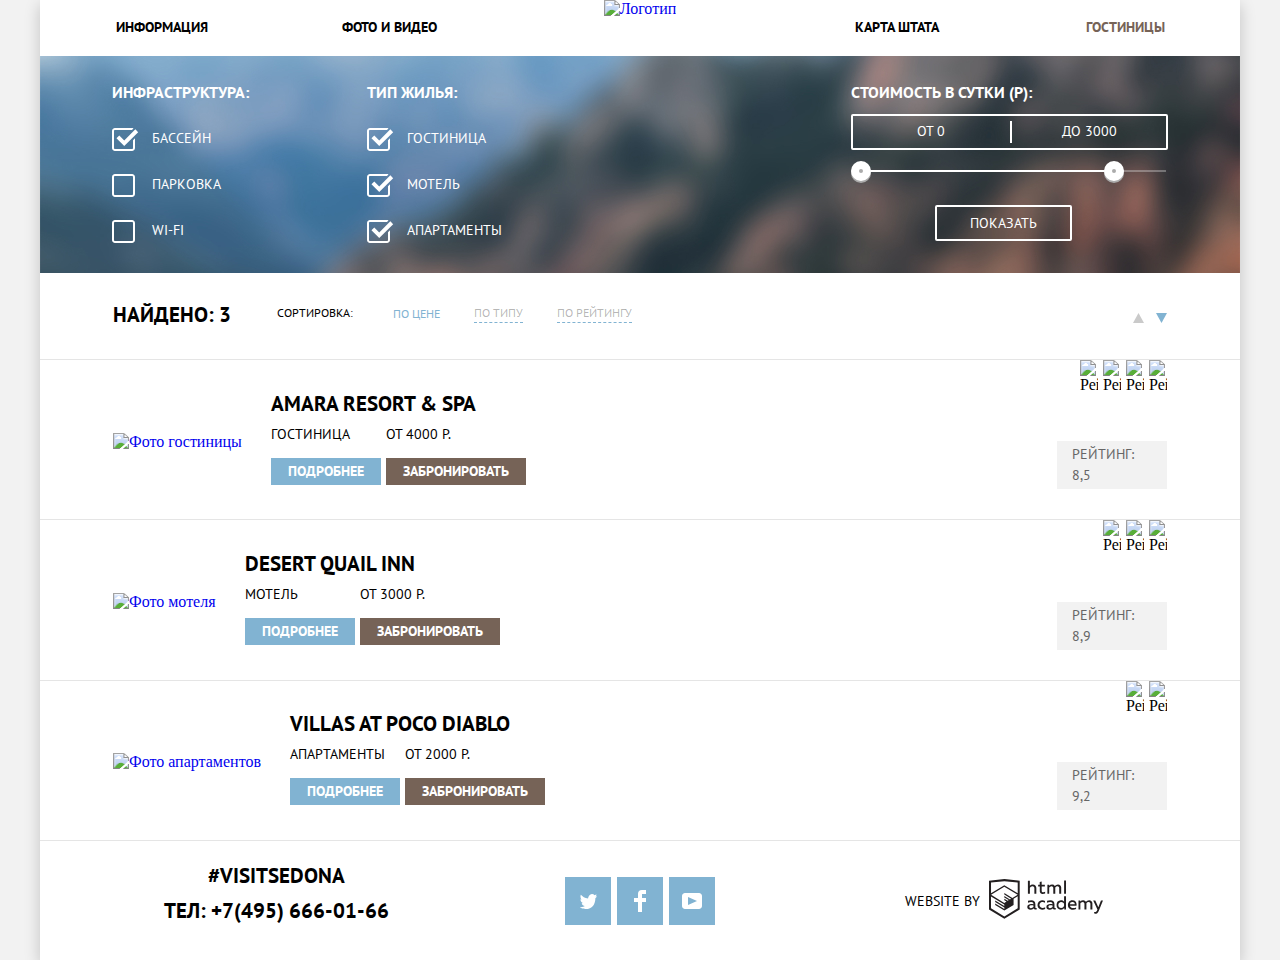
==== commit 13dd91b6: "Б4." ====
--- a/catalog.html
+++ b/catalog.html
@@ -6,7 +6,7 @@
     <title>HTML Academy: Седона</title>
     <link href="https://fonts.googleapis.com/css2?family=PT+Sans:wght@400;700&display=swap" rel="stylesheet">
     <link href="css/normalize.css" rel="stylesheet">
-    <link href="css/style.min.css" rel="stylesheet">
+    <link href="css/style.css" rel="stylesheet">
 </head>
 
 <body class="container">
@@ -90,20 +90,20 @@
                 <h2 class="visually-hidden">Сортировка подобранных вариантов</h2>
                 <p class="filter-result">НАЙДЕНО: 3</p>
                 <p class="filter-sorting">Сортировка:</p>
-                <button class="button filter-button-selected" type="button">По цене</button>
-                <button class="button filter-button" type="button">По типу</button>
-                <button class="button filter-button" type="button">По рейтингу</button>
-                <div class="buttons-direction">
-                    <button class="button direction direction-up" type="button">
+                <a href="#" class="filter-item-selected" type="button">По цене</a>
+                <a href="#" class="filter-item">По типу</a>
+                <a href="#" class="filter-item">По рейтингу</a>
+                <div class="links-direction">
+                    <a href="#" class="direction direction-up">
                         <svg aria-hidden="true" focusable="false" width="11" height="10" viewBox="0 0 11 10" fill="none" xmlns="http://www.w3.org/2000/svg">
                             <path d="M5.5 0L0 10H11L5.5 0Z" fill="#CACACA" />
                         </svg>
-                    </button>
-                    <button class="button direction direction-down" type="button">
+                      </a>
+                    <a href="#" class="direction direction-down">
                         <svg aria-hidden="true" focusable="false" width="11" height="10" viewBox="0 0 11 10" fill="none" xmlns="http://www.w3.org/2000/svg">
                             <path d="M5.5 10L11 0L0 0L5.5 10Z" fill="#CACACA" />
                         </svg>
-                    </button>
+                      </a>
                 </div>
             </section>
 
@@ -116,11 +116,11 @@
                             <h3 class="hotel-name"><a class="hotel-link" href="blank.html">Amara Resort &amp; Spa</a></h3>
                             <div class="details">
                                 <p>Гостиница</p>
-                                <button class="button hotel-button-more" type="button">Подробнее</button>
+                                <a href="#" class="button hotel-button-more">Подробнее</a>
                             </div>
                             <div class="booking">
                                 <p>От 4000 Р.</p>
-                                <button class="button hotel-button-booking" type="button">Забронировать</button>
+                                <a href="#" class="button hotel-button-booking">Забронировать</a>
                             </div>
                         </div>
 
@@ -141,11 +141,11 @@
                             <h3 class="hotel-name"><a class="hotel-link" href="blank.html">Desert Quail Inn</a></h3>
                             <div class="details">
                                 <p>Мотель</p>
-                                <button class="button hotel-button-more" type="button">Подробнее</button>
+                                <a href="#" class="button hotel-button-more">Подробнее</a>
                             </div>
                             <div class="booking">
                                 <p>От 3000 Р.</p>
-                                <button class="button hotel-button-booking" type="button">Забронировать</button>
+                                <a href="#" class="button hotel-button-booking">Забронировать</a>
                             </div>
                         </div>
 
@@ -165,11 +165,11 @@
                             <h3 class="hotel-name"><a class="hotel-link" href="blank.html">Villas at Poco Diablo</a></h3>
                             <div class="details">
                                 <p>Апартаменты</p>
-                                <button class="button hotel-button-more" type="button">Подробнее</button>
+                                <a href="#" class="button hotel-button-more">Подробнее</a>
                             </div>
                             <div class="booking">
                                 <p>От 2000 Р.</p>
-                                <button class="button hotel-button-booking" type="button">Забронировать</button>
+                                <a href="#" class="button hotel-button-booking">Забронировать</a>
                             </div>
                         </div>
 
--- a/css/style.css
+++ b/css/style.css
@@ -0,0 +1,1217 @@
+/* Variables */
+
+:root {
+    --shadow-grey: rgba(0, 1, 1, 0.2);
+
+    --brand-color: #FFFFFF;
+    --basic-black: #000000;
+
+    --dirty-white: rgba(255, 255, 255, 0.9);
+    --special-white: rgba(255, 255, 255, 0.3);
+    --light-white: rgba(0, 0, 0, 0.3);
+    --shadow-form: rgba(0, 1, 1, 0.15);
+
+    --dark-black: #231F20;
+
+    --basic-blue: #81B3D2;
+    --dark-blue: #669EC0;
+    --extra-dark-blue: #5496BD;
+
+    --dirty-grey: #333333;
+    --basic-grey: #EEEEEE;
+    --calm-grey: #CACACA;
+    --dark-grey: #F2F2F2;
+    --darkest-grey: #A9A9A9;
+    --rate-grey: #666666;
+
+    --basic-brown: #766357;
+    --dark-brown: #604E43;
+    --extra-dark-brown: #503E33;
+
+    --form-field-hover: #EBEBEB;
+    --form-field-border: #E5E5E5;
+
+    --range-bg: #ABABAB;
+
+    --brand-font: "PT Sans", Arial, sans-serif;
+}
+
+/* Global */
+
+body {
+    width: 100%;
+    height: 100%;
+}
+
+a {
+    text-decoration: none;
+}
+
+img {
+    max-width: 100%;
+    height: auto;
+}
+
+.container {
+    display: grid;
+    grid-template-rows: -webkit-min-content auto -webkit-min-content;
+    grid-template-rows: min-content auto min-content;
+    margin: 0 auto;
+    background: var(--dark-grey);
+}
+
+.wrapper {
+    position: relative;
+    width: 1200px;
+    height: 100%;
+    margin: 0 auto;
+    background-color: var(--brand-color);
+    box-shadow: 0px 5px 15px var(--shadow-grey);
+}
+
+.visually-hidden {
+    position: absolute;
+    clip: rect(0 0 0 0);
+    width: 1px;
+    height: 1px;
+    margin: -1px;
+}
+
+/* Header */
+
+.main-header {
+  grid-row: 1/2;
+  display: flex;
+  justify-content: center;
+  align-items: center;
+  background-color: var(--brand-color);
+}
+
+.main-header div {
+  position: absolute;
+  top: 0;
+  justify-self: center;
+  z-index: 1;
+}
+
+.main-navigation {
+  list-style: none;
+  display: flex;
+  margin: 0;
+  padding: 14px 0 16px;
+  background-color: var(--brand-color);
+}
+
+.main-navigation li:nth-child(1) {
+  padding: 0 67px 0 72px;
+}
+
+.main-navigation li:nth-child(2) {
+  padding: 0 209px 0 67px;
+}
+
+.main-navigation li:nth-child(3) {
+  padding: 0 73px 0 209px;
+}
+
+.main-navigation li:nth-child(4) {
+  padding: 0 72px 0 74px;
+}
+
+.main-navigation a {
+    font-family: var(--brand-font);
+    font-style: normal;
+    font-weight: bold;
+    font-size: 14px;
+    line-height: 26px;
+    text-transform: uppercase;
+    color: var(--basic-black);
+}
+
+.main-navigation a:hover {
+    color: var(--basic-blue);
+}
+
+.main-navigation a:active {
+    color: var(--light-white);
+}
+
+.main-navigation-selected a,
+.main-navigation-selected a:hover,
+.main-navigation-selected a:active {
+    color: var(--basic-brown);
+}
+
+/* Main content*/
+
+.center {
+    grid-row: 2/3;
+    background-color: var(--brand-color);
+}
+
+.main-decor {
+    position: relative;
+    min-height: 509px;
+    background: var(--basic-blue) url("../img/main-background.jpg") no-repeat;
+}
+
+.main-decor-fonts::before {
+    position: absolute;
+    content: "";
+    width: 457px;
+    height: 350px;
+    background-image: url("../img/welcome.png");
+    background-repeat: no-repeat;
+    top: 50%;
+    left: 50%;
+    transform: translate(-50%, -51%);
+}
+
+.main-decor-fonts::after {
+    position: absolute;
+    content: "";
+    width: 1200px;
+    height: 57px;
+    background-image: url("../img/border.png");
+    background-repeat: no-repeat;
+    bottom: 0;
+}
+
+.title {
+    width: 460px;
+    font-family: var(--brand-font);
+    font-weight: bold;
+    font-size: 21px;
+    line-height: 26px;
+    text-transform: uppercase;
+    text-align: center;
+    margin: 42px auto 0;
+}
+
+.title-text {
+    font-family: var(--brand-font);
+    font-weight: normal;
+    font-size: 14px;
+    line-height: 26px;
+    text-transform: uppercase;
+    text-align: center;
+    margin: 43px auto 52px;
+}
+
+.grid-container {
+    display: grid;
+    grid-template-rows: 256px 330px 256px 256px;
+    grid-template-columns: 400px 400px 400px;
+}
+
+.content-big-left {
+    grid-column: 1/5;
+    grid-row: 1/2;
+    display: grid;
+    grid-template-columns: 400px 800px;
+    background: var(--basic-brown) url("../img/town.jpg");
+    background-position: right;
+    background-repeat: no-repeat;
+    color: var(--brand-color);
+}
+
+.content-left {
+    grid-column: 1/2;
+    background-color: var(--basic-blue);
+}
+
+.content-name {
+    width: 151px;
+    font-family: var(--brand-font);
+    font-weight: bold;
+    font-size: 21px;
+    line-height: 21px;
+    text-transform: uppercase;
+    text-align: center;
+    margin: 47px auto 0;
+}
+
+.content-number {
+    font-family: var(--brand-font);
+    font-weight: normal;
+    font-size: 14px;
+    line-height: 21px;
+    text-transform: uppercase;
+    text-align: center;
+    margin-top: 25px;
+}
+
+.content-text {
+    width: 310px;
+    font-family: var(--brand-font);
+    font-weight: normal;
+    font-size: 14px;
+    line-height: 21px;
+    text-transform: uppercase;
+    text-align: center;
+    margin: 25px auto 0;
+}
+
+.content-block {
+    width: 280px;
+}
+
+.content-block-small {
+    width: 255px;
+}
+
+.features {
+    grid-column: 1/5;
+    grid-row: 2/3;
+    background-color: var(--brand-color);
+}
+
+.features-list {
+    list-style: none;
+    display: grid;
+    grid-template-columns: 1fr 1fr 1fr;
+    grid-template-rows: 330px;
+    margin: 0;
+    padding: 0;
+}
+
+.features-name {
+    font-family: var(--brand-font);
+    font-weight: bold;
+    font-size: 21px;
+    line-height: 21px;
+    text-transform: uppercase;
+    text-align: center;
+    align-content: center;
+    margin-top: 28px;
+}
+
+.features-text {
+    width: 285px;
+    font-family: var(--brand-font);
+    font-weight: normal;
+    font-size: 14px;
+    line-height: 21px;
+    text-transform: uppercase;
+    color: var(--dirty-grey);
+    text-align: center;
+    margin: 26px auto 0;
+}
+
+.features-apartment:before {
+    display: block;
+    content: "";
+    width: 75px;
+    height: 72px;
+    margin: 60px auto 27px;
+    background-image: url("../img/apartments.svg");
+    background-repeat: no-repeat;
+}
+
+.features-food:before {
+    display: block;
+    content: "";
+    width: 75px;
+    height: 70px;
+    margin: 61px auto 28px;
+    background-image: url("../img/food.svg");
+    background-repeat: no-repeat;
+}
+
+.features-souvenirs:before {
+    display: block;
+    content: "";
+    width: 64px;
+    height: 77px;
+    margin: 55px auto 27px;
+    background-image: url("../img/souvernirs.svg");
+    background-repeat: no-repeat;
+}
+
+.content-big-right {
+    grid-column: 1/5;
+    grid-row: 3/4;
+    display: grid;
+    grid-template-columns: 800px 400px;
+    color: var(--brand-color);
+    background: var(--basic-brown) url("../img/bridge.jpg");
+    background-position: left;
+    background-repeat: no-repeat;
+}
+
+.content-right {
+    grid-column: 2/4;
+    padding-top: 3px;
+    background-color: var(--basic-blue);
+}
+
+.content {
+    grid-column: 1/5;
+    grid-row: 4/5;
+    background-color: var(--basic-grey);
+}
+
+.content-list {
+    list-style: none;
+    display: grid;
+    grid-template-columns: 400px 400px 400px;
+    margin: 0;
+    padding: 0;
+}
+
+.offer {
+    position: relative;
+    text-align: center;
+    background: var(--brand-color);
+}
+
+.offer-title {
+    font-family: var(--brand-font);
+    font-weight: bold;
+    font-size: 30px;
+    line-height: 24px;
+    text-transform: uppercase;
+    margin: 56px auto 0;
+}
+
+.offer-info {
+    width: 450px;
+    font-family: var(--brand-font);
+    font-weight: normal;
+    font-size: 14px;
+    line-height: 24px;
+    text-transform: uppercase;
+    margin: 32px auto 45px;
+}
+
+/* Button search */
+
+.button {
+    padding: 0;
+    background-color: transparent;
+    border: none;
+    cursor: pointer;
+    outline: none;
+}
+
+.button-search {
+    width: 568px;
+    background-color: var(--basic-brown);
+    font-family: var(--brand-font);
+    font-weight: bold;
+    font-size: 21px;
+    line-height: 26px;
+    text-transform: uppercase;
+    color: var(--brand-color);
+    padding: 30px 0;
+}
+
+.button-search:hover {
+    background-color: var(--dark-brown);
+}
+
+.button-search:active {
+    color: var(--special-white);
+    background-color: var(--extra-dark-brown);
+}
+
+/* форма */
+
+.modal-open {
+    position: absolute;
+    top: 100%;
+    left: 316px;
+    max-width: 568px;
+    margin: 0 auto;
+    padding: 55px;
+    background-color: var(--brand-color);
+    box-shadow: 0px 7px 15px var(--shadow-form);
+    z-index: 100;
+    box-sizing: border-box;
+    -webkit-animation: bounce 0.6s;
+            animation: bounce 0.6s;
+}
+
+@-webkit-keyframes bounce {
+    0% {
+        transform: translateY(-2000px);
+    }
+
+    70% {
+        transform: translateY(30px);
+    }
+
+    90% {
+        transform: translateY(-10px);
+    }
+
+    100% {
+        transform: translateY(0);
+    }
+}
+
+@keyframes bounce {
+    0% {
+        transform: translateY(-2000px);
+    }
+
+    70% {
+        transform: translateY(30px);
+    }
+
+    90% {
+        transform: translateY(-10px);
+    }
+
+    100% {
+        transform: translateY(0);
+    }
+}
+
+.modal-close {
+    display: none;
+}
+
+.modal-label {
+    position: relative;
+    display: flex;
+    align-items: center;
+    margin-bottom: 29px;
+}
+
+.modal-label-text {
+    display: inline-block;
+    vertical-align: middle;
+    width: 112px;
+    font-family: var(--brand-font);
+    font-style: normal;
+    font-weight: bold;
+    font-size: 14px;
+    line-height: 26px;
+    text-transform: uppercase;
+    text-align: left;
+    order: -1;
+}
+
+.label-text-children {
+    width: 65px;
+    margin-left: 53px;
+}
+
+.modal-field {
+    width: 346px;
+    height: 38px;
+    font-family: var(--brand-font);
+    font-style: normal;
+    font-weight: bold;
+    font-size: 14px;
+    line-height: 26px;
+    text-transform: uppercase;
+    padding: 6px 7px 6px 12px;
+    background-color: var(--dark-grey);
+    border: none;
+    outline: none;
+    box-sizing: border-box;
+}
+
+.modal-field:hover {
+    background-color: var(--form-field-hover);
+}
+
+.modal-field:focus {
+    background-color: var(--brand-color);
+    border: 2px solid var(--form-field-border);
+}
+
+.modal-button {
+    position: absolute;
+    right: 2px;
+    background-color: transparent;
+    border: none;
+}
+
+.modal-icon {
+  cursor: pointer;
+}
+
+.modal-icon:hover path {
+    fill: var(--basic-black);
+}
+
+.modal-icon:active path {
+    fill: var(--basic-blue);
+}
+
+.modal-wrapper {
+    display: flex;
+    justify-content: left;
+    align-items: center;
+    margin-bottom: 55px;
+}
+
+.modal-wrapper-buttons {
+    display: flex;
+    justify-content: center;
+    align-items: center;
+}
+
+.modal-number-input {
+    max-width: 38px;
+    min-height: 38px;
+    font-family: var(--brand-font);
+    font-style: normal;
+    font-weight: bold;
+    font-size: 14px;
+    line-height: 26px;
+    text-transform: uppercase;
+    text-align: center;
+    padding: 0;
+    background-color: var(--dark-grey);
+    border: none;
+    box-sizing: border-box;
+}
+
+.modal-number-input:hover {
+    background-color: var(--form-field-hover);
+    border: none;
+}
+
+.modal-number-input:focus {
+    background-color: var(--brand-color);
+    border: 2px solid var(--form-field-border);
+    outline: none;
+}
+
+input::-webkit-input-placeholder {
+    font-family: var(--brand-font);
+    font-style: normal;
+    font-weight: bold;
+    font-size: 14px;
+    line-height: 26px;
+    text-transform: uppercase;
+    color: var(--basic-black);
+}
+
+.button-modal {
+    width: 38px;
+    height: 38px;
+    padding: 0;
+    background-color: var(--dark-grey);
+    border: none;
+    cursor: pointer;
+    outline: none;
+}
+
+.button-modal:hover path,
+.button-modal:hover rect {
+    fill: var(--basic-black);
+}
+
+.button-modal:active path,
+.button-modal:active rect {
+    fill: var(--basic-blue);
+}
+
+.button-minus {
+    margin: 19px auto;
+}
+
+.button-plus {
+    margin: 15px auto;
+}
+
+.find-button {
+    font-family: var(--brand-font);
+    font-style: normal;
+    font-weight: bold;
+    font-size: 21px;
+    line-height: 27px;
+    text-transform: uppercase;
+    color: var(--brand-color);
+    padding: 15px 196px 16px 196px;
+    background-color: var(--basic-blue);
+}
+
+.find-button:hover {
+    background-color: var(--dark-blue);
+}
+
+.find-button:active {
+    color: var(--special-white);
+    background-color: var(--extra-dark-blue);
+}
+
+/* карта */
+
+.map {
+    height: 594px;
+    top: 0;
+    margin: 0;
+    padding: 0;
+    background: var(--basic-grey) url(../img/map.png);
+}
+
+/* Footer */
+
+.page-footer {
+    position: absolute;
+    bottom: 0;
+    min-width: 1200px;
+    min-height: 121px;
+    grid-row: 3/4;
+    display: grid;
+    grid-template-columns: 1fr 1fr 1fr;
+    background-color: var(--dirty-white);
+    z-index: 2;
+}
+
+.page-footer-catalog {
+    min-width: 1200px;
+    grid-row: 3/4;
+    display: grid;
+    grid-template-columns: 1fr 1fr 1fr;
+    background-color: var(--dirty-white);
+}
+
+.contacts {
+    font-family: var(--brand-font);
+    font-weight: bold;
+    font-size: 21px;
+    line-height: 26px;
+    text-transform: uppercase;
+    color: var(--basic-black);
+    display: flex;
+    flex-direction: column;
+    justify-content: center;
+    text-align: center;
+    align-content: center;
+    padding-left: 72px;
+}
+
+.contacts span {
+    display: inline-block;
+    vertical-align: middle;
+    margin-top: 22px;
+}
+
+.contacts p {
+    color: var(--basic-black);
+    margin: 9px auto 36px;
+}
+
+.contacts a {
+    color: var(--basic-black);
+}
+
+.socials-list {
+    list-style: none;
+    display: flex;
+    justify-content: center;
+    margin-top: 36px;
+    padding: 0;
+    gap: 6px;
+}
+
+.social-button {
+    width: 46px;
+    height: 48px;
+    color: var(--brand-color);
+    display: flex;
+    justify-content: center;
+    align-items: center;
+    background-color: var(--basic-blue);
+}
+
+.social-button:hover {
+    background-color: var(--dark-blue);
+}
+
+.social-button:active {
+    background-color: var(--extra-dark-blue);
+}
+
+.social-button:active path {
+    fill: var(--special-white);
+}
+
+.copyright {
+    font-family: var(--brand-font);
+    font-weight: normal;
+    font-size: 14px;
+    text-transform: uppercase;
+    display: flex;
+    justify-content: center;
+    align-items: center;
+}
+
+.copyright span {
+    margin-right: 9px;
+}
+
+.copyright-link {
+    color: var(--dark-black);
+    margin-right: 72px;
+}
+
+.copyright-link:hover path {
+    fill: var(--basic-blue);
+}
+
+.copyright-link:active path {
+    fill: var(--darkest-grey);
+}
+
+/* Catalog */
+
+.wrapper-catalog {
+    width: 1200px;
+    height: 100%;
+    margin: 0 auto;
+    background-color: var(--brand-color);
+    box-shadow: 0px 5px 15px var(--shadow-grey);
+}
+
+.selector {
+    background: var(--basic-blue) url(../img/catalog-background.jpg);
+    background-repeat: no-repeat;
+}
+
+.selector-form {
+    display: flex;
+    flex-wrap: wrap;
+    min-height: 217px;
+}
+
+.selector-fieldset {
+    margin: 0;
+    margin-top: 26px;
+    padding: 0;
+    border: none;
+}
+
+.selector-fieldset ul {
+    list-style: none;
+    font-family: var(--brand-font);
+    font-style: normal;
+    font-weight: normal;
+    font-size: 14px;
+    line-height: 21px;
+    text-transform: uppercase;
+    color: var(--brand-color);
+    margin: 0;
+    margin-bottom: 31px;
+    margin-top: 25px;
+    padding: 0;
+}
+
+.selector-fieldset legend {
+    font-family: var(--brand-font);
+    font-style: normal;
+    font-weight: bold;
+    font-size: 16px;
+    line-height: 21px;
+    text-transform: uppercase;
+    color: var(--brand-color);
+}
+
+.selector-list li {
+    margin-bottom: 25px;
+}
+
+.check {
+    padding-left: 40px;
+    cursor: pointer;
+}
+
+.check-input {
+    position: absolute;
+    -webkit-appearance: none;
+       -moz-appearance: none;
+            appearance: none;
+}
+
+.check__box {
+    position: absolute;
+    width: 27px;
+    height: 23px;
+    margin-left: -40px;
+    background-image: url(../img/checkbox-off.svg);
+    background-repeat: no-repeat;
+    cursor: pointer;
+}
+
+.check-input:checked + .check__box {
+    background-image: url(../img/checkbox-on.svg);
+}
+
+.check-input:disabled + .check__box {
+    background-image: url(../img/checkbox-off-disabled.svg);
+}
+
+.check-input:checked:disabled + .check__box {
+    background-image: url(../img/checkbox-on-disabled.svg);
+}
+
+.infrastructure {
+    margin-left: 72px;
+}
+
+.house-type {
+    margin-left: 118px;
+}
+
+.price-range {
+    margin-left: auto;
+    margin-right: 72px;
+}
+
+.price-controls {
+    width: 313px;
+    height: 32px;
+    font-family: var(--brand-font);
+    font-size: 14px;
+    line-height: 21px;
+    text-transform: uppercase;
+    color: var(--brand-color);
+    display: flex;
+    margin-top: 11px;
+    border: 2px solid var(--brand-color);
+    border-radius: 2px;
+}
+
+.price-controls .price-controls-input {
+    width: 66px;
+    color: var(--brand-color);
+    padding: 0;
+    background: none;
+    border: none;
+}
+
+.min-price {
+    position: relative;
+    margin-top: 5px;
+    margin-left: 64px;
+}
+
+.min-price::after {
+    position: absolute;
+    content: "";
+    width: 2px;
+    height: 22px;
+    left: 93px;
+    top: 0;
+    background-color: var(--brand-color);
+}
+
+.max-price {
+    margin-top: 5px;
+    margin-left: auto;
+    margin-right: 15px;
+}
+
+.range-controls {
+    position: relative;
+    height: 22px;
+    margin-top: 9px;
+    margin-bottom: 13px;
+    padding-top: 11px;
+    padding-left: 2px;
+    padding-right: 2px;
+    border-radius: 5px;
+}
+
+.scale {
+    height: 2px;
+    background: var(--special-white);
+}
+
+.range-controls .bar {
+    width: 82%;
+    height: 2px;
+    background: var(--brand-color);
+}
+
+.range-controls .toggle {
+    position: absolute;
+    top: 2px;
+    left: 0;
+    width: 4px;
+    height: 4px;
+    padding: 0;
+    background-color: var(--range-bg);
+    border: 8px solid var(--brand-color);
+    border-radius: 50%;
+    cursor: pointer;
+    box-shadow: 0 2px 0 0 var(--range-bg);
+}
+
+.range-controls .toggle:hover {
+    transform: scale(1.1);
+}
+
+.range-controls .toggle-max {
+    left: 253px;
+}
+
+.button-selector {
+    width: 137px;
+    height: 36px;
+    font-family: var(--brand-font);
+    font-style: normal;
+    font-weight: normal;
+    font-size: 14px;
+    line-height: 21px;
+    text-transform: uppercase;
+    color: var(--brand-color);
+    margin-left: 84px;
+    background: transparent;
+    border: 2px solid var(--brand-color);
+    border-radius: 2px;
+}
+
+.button-selector:hover {
+    color: var(--basic-black);
+    background-color: var(--brand-color);
+}
+
+.filter {
+    display: flex;
+    align-items: center;
+    margin-right: 73px;
+    background-color: var(--brand-color);
+}
+
+.filter-result {
+    font-family: var(--brand-font);
+    font-style: normal;
+    font-weight: bold;
+    font-size: 21px;
+    line-height: 26px;
+    text-transform: uppercase;
+    margin: 29px 0 31px 73px;
+}
+
+.filter-sorting {
+    font-family: var(--brand-font);
+    font-style: normal;
+    font-weight: normal;
+    font-size: 12px;
+    line-height: 18px;
+    text-transform: uppercase;
+    margin-left: 46px;
+    margin-top: 5px;
+}
+
+.filter-item-selected {
+    font-family: var(--brand-font);
+    font-size: 12px;
+    line-height: 18px;
+    text-transform: uppercase;
+    color: var(--basic-blue);
+    margin-left: 40px;
+    margin-bottom: 5px;
+    background-color: var(--brand-color);
+    border: none;
+}
+
+.filter-item {
+    font-family: var(--brand-font);
+    font-size: 12px;
+    line-height: 18px;
+    text-transform: uppercase;
+    color: var(--light-white);
+    margin-left: 34px;
+    margin-bottom: 5px;
+    background-color: var(--brand-color);
+    border-bottom: 1px dashed var(--basic-blue);
+}
+
+.filter-button:hover {
+    color: var(--basic-blue);
+}
+
+.filter-button:active {
+    color: var(--basic-black);
+    border: none;
+}
+
+.links-direction {
+    display: flex;
+    justify-content: flex-end;
+    margin-top: 4px;
+    margin-left: auto;
+    padding: 0;
+    gap: 12px;
+}
+
+.direction path {
+    fill: var(--calm-grey);
+}
+
+.direction:hover path {
+    fill: var(--basic-black);
+}
+
+.direction:active path {
+    fill: var(--basic-blue);
+}
+
+.direction-up path {
+    fill: var(--calm-grey);
+}
+
+.direction-down path {
+    fill: var(--basic-blue);
+}
+
+/* Hotels */
+
+.hotel {
+    background-color: var(--brand-color);
+}
+
+.hotel-list {
+    list-style: none;
+    margin: 0;
+    padding: 0;
+    border-top: 1px solid var(--form-field-border);
+}
+
+.hotel-list-item {
+    min-height: 150px;
+    display: flex;
+    flex-wrap: wrap;
+    align-items: center;
+    padding: 0 73px;
+    border-bottom: 1px solid var(--form-field-border);
+}
+
+.hotel-photo {
+    margin-top: 4px;
+}
+
+.hotel-card {
+    margin: 23px 0 30px 29px;
+}
+
+.hotel-name {
+    margin: 0;
+}
+
+.booking,
+.details {
+    display: inline-block;
+    vertical-align: middle;
+}
+
+.booking {
+    margin-left: 1px;
+}
+
+.booking p,
+.details p {
+    font-family: var(--brand-font);
+    font-style: normal;
+    font-weight: normal;
+    font-size: 14px;
+    line-height: 21px;
+    text-transform: uppercase;
+    color: var(--basic-black);
+    margin-top: 7px;
+    margin-bottom: 16px;
+}
+
+.rates {
+    margin: auto 0 30px auto;
+}
+
+.stars {
+    display: flex;
+    justify-content: flex-end;
+    gap: 5px;
+}
+
+.hotel-rate {
+    display: block;
+    width: 83px;
+    font-family: var(--brand-font);
+    font-style: normal;
+    font-weight: normal;
+    font-size: 14px;
+    line-height: 21px;
+    text-transform: uppercase;
+    color: var(--rate-grey);
+    margin: 47px 0 0 auto;
+    padding: 3px 12px 3px 15px;
+    background-color: var(--dark-grey);
+}
+
+.hotel-link {
+    font-family: var(--brand-font);
+    font-style: normal;
+    font-weight: bold;
+    font-size: 21px;
+    line-height: 26px;
+    text-transform: uppercase;
+    color: var(--basic-black);
+}
+
+.hotel-link:hover {
+    color: var(--basic-blue);
+}
+
+.hotel-link:active {
+    color: var(--light-white);
+}
+
+.hotel-button-more,
+.hotel-button-booking {
+    font-family: var(--brand-font);
+    font-style: normal;
+    font-weight: bold;
+    font-size: 14px;
+    line-height: 21px;
+    text-transform: uppercase;
+    color: var(--brand-color);
+    padding: 4px 17px 5px 17px;
+}
+
+.hotel-button-more {
+    background-color: var(--basic-blue);
+}
+
+.hotel-button-more:hover {
+    background-color: var(--dark-blue);
+}
+
+.hotel-button-more:active {
+    color: var(--special-white);
+    background-color: var(--extra-dark-blue);
+}
+
+.hotel-button-booking {
+    background-color: var(--basic-brown);
+}
+
+.hotel-button-booking:hover {
+    background-color: var(--dark-brown);
+}
+
+.hotel-button-booking:active {
+    color: var(--special-white);
+    background-color: var(--extra-dark-brown);
+}
+
+/* blank */
+
+.blank-text {
+    font-family: var(--blank-font);
+    font-weight: bold;
+    font-size: 40px;
+    line-height: 36px;
+    text-align: center;
+}
+
+.blank-text a {
+    color: var(--extra-dark-blue);
+}
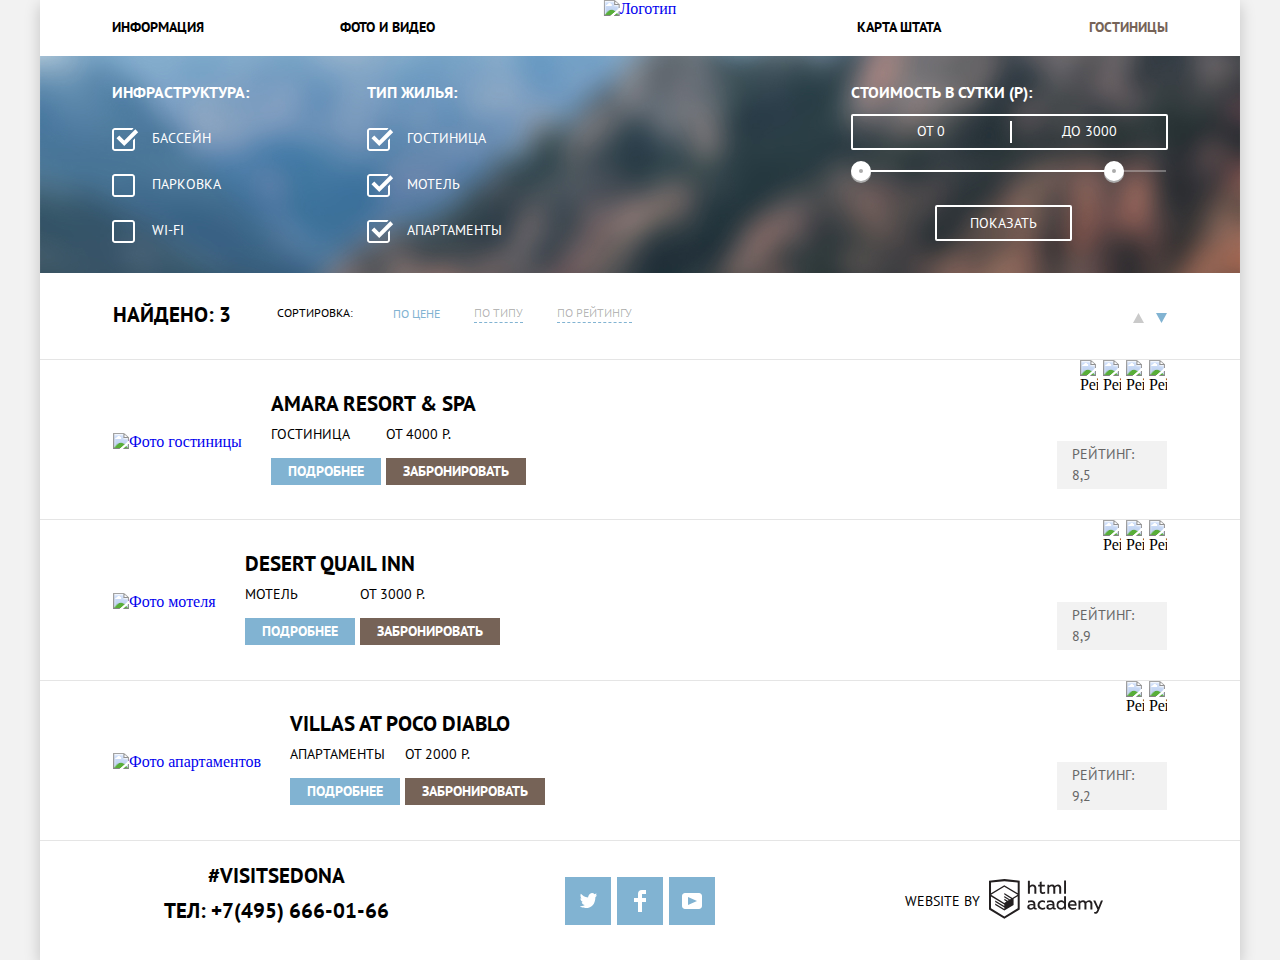
==== commit 8241bbf2: "правки" ====
--- a/catalog.html
+++ b/catalog.html
@@ -189,7 +189,7 @@
             <section class="contacts">
                 <h2 class="visually-hidden">Контакты</h2>
                 <span>#visitSEDONA</span>
-                <p>ТЕЛ: <a class="contacts-phone" aria-label="Наш контактный номер" href="tel:+7(495)666-01-66">+7(495) 666-01-66</a></p>
+                <p>ТЕЛ: <a class="contacts-phone" aria-label="Наш контактный номер" href="tel:+74956660166">+7(495) 666-01-66</a></p>
             </section>
 
             <section>
--- a/css/style.css
+++ b/css/style.css
@@ -80,42 +80,50 @@
 /* Header */
 
 .main-header {
-  grid-row: 1/2;
-  display: flex;
-  justify-content: center;
-  align-items: center;
-  background-color: var(--brand-color);
+    grid-row: 1/2;
+    background-color: var(--brand-color);
 }
 
 .main-header div {
-  position: absolute;
-  top: 0;
-  justify-self: center;
-  z-index: 1;
+    position: absolute;
+    top: 0;
+    left: 50%;
+    transform: translateX(-50%);
+    justify-self: center;
+    z-index: 1;
 }
 
 .main-navigation {
-  list-style: none;
-  display: flex;
-  margin: 0;
-  padding: 14px 0 16px;
-  background-color: var(--brand-color);
+    list-style: none;
+    display: flex;
+    flex-wrap: wrap;
+    margin: 0;
+    padding: 14px 72px 16px;
+    background-color: var(--brand-color);
 }
 
 .main-navigation li:nth-child(1) {
-  padding: 0 67px 0 72px;
+    width: 100px;
+    text-align: left;
+    margin-right: 128px;
 }
 
 .main-navigation li:nth-child(2) {
-  padding: 0 209px 0 67px;
+    width: 100px;
+    text-align: left;
+    margin-right: 200px;
 }
 
 .main-navigation li:nth-child(3) {
-  padding: 0 73px 0 209px;
+    width: 100px;
+    text-align: right;
+    margin-left: 201px;
+    margin-right: 127px;
 }
 
 .main-navigation li:nth-child(4) {
-  padding: 0 72px 0 74px;
+    width: 100px;
+    text-align: right;
 }
 
 .main-navigation a {
@@ -391,7 +399,6 @@
     background-color: transparent;
     border: none;
     cursor: pointer;
-    outline: none;
 }
 
 .button-search {
@@ -429,7 +436,7 @@
     z-index: 100;
     box-sizing: border-box;
     -webkit-animation: bounce 0.6s;
-            animation: bounce 0.6s;
+    animation: bounce 0.6s;
 }
 
 @-webkit-keyframes bounce {
@@ -531,7 +538,7 @@
 }
 
 .modal-icon {
-  cursor: pointer;
+    cursor: pointer;
 }
 
 .modal-icon:hover path {
@@ -599,7 +606,6 @@
     background-color: var(--dark-grey);
     border: none;
     cursor: pointer;
-    outline: none;
 }
 
 .button-modal:hover path,
@@ -661,6 +667,7 @@
     grid-row: 3/4;
     display: grid;
     grid-template-columns: 1fr 1fr 1fr;
+    align-items: center;
     background-color: var(--dirty-white);
     z-index: 2;
 }
@@ -670,6 +677,7 @@
     grid-row: 3/4;
     display: grid;
     grid-template-columns: 1fr 1fr 1fr;
+    align-items: center;
     background-color: var(--dirty-white);
 }
 
@@ -707,7 +715,7 @@
     list-style: none;
     display: flex;
     justify-content: center;
-    margin-top: 36px;
+    margin: 0;
     padding: 0;
     gap: 6px;
 }
@@ -826,8 +834,8 @@
 .check-input {
     position: absolute;
     -webkit-appearance: none;
-       -moz-appearance: none;
-            appearance: none;
+    -moz-appearance: none;
+    appearance: none;
 }
 
 .check__box {
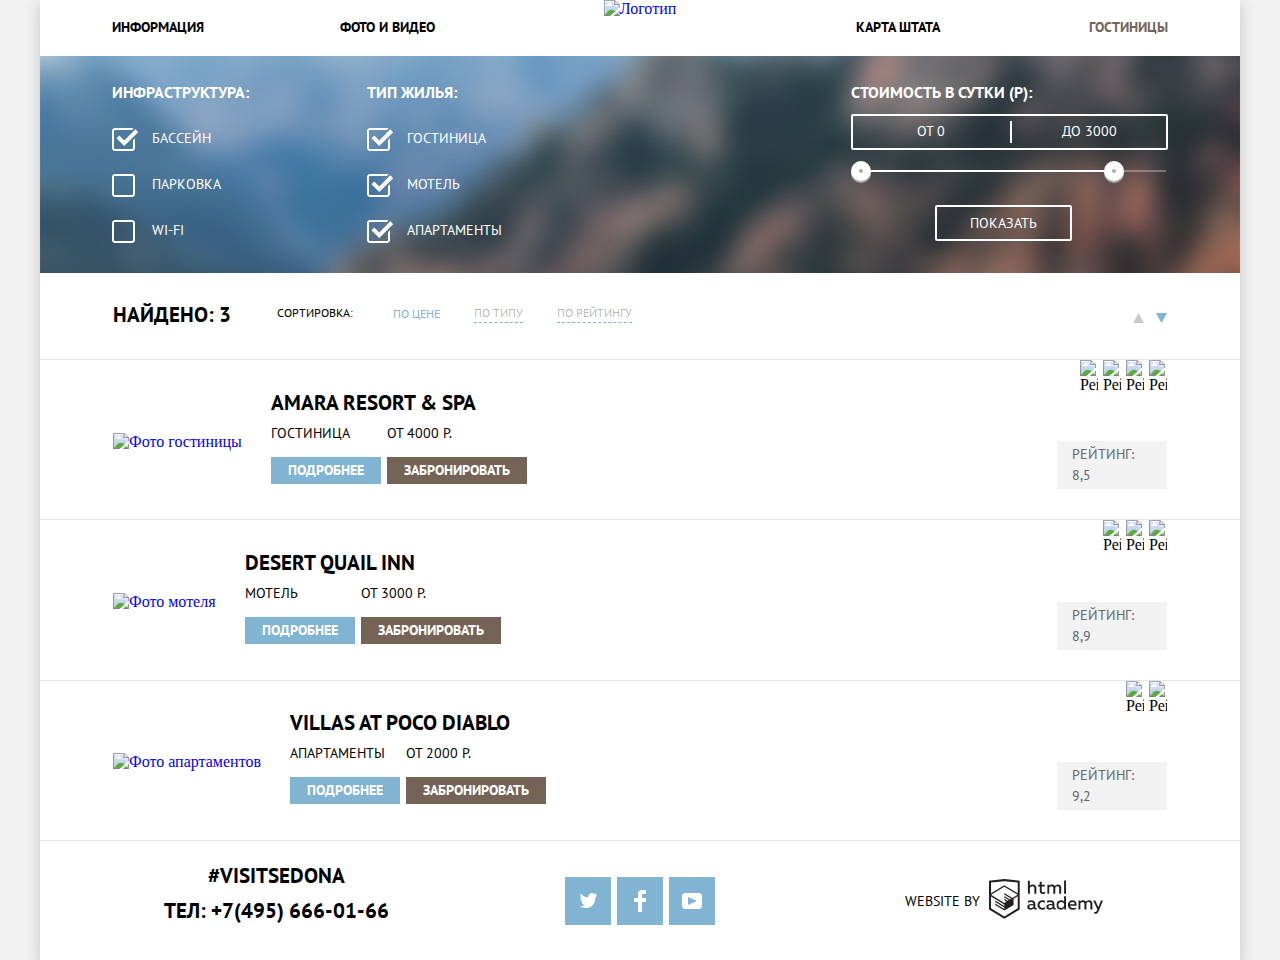
==== commit 152969b5: "По доступности" ====
--- a/catalog.html
+++ b/catalog.html
@@ -90,20 +90,20 @@
                 <h2 class="visually-hidden">Сортировка подобранных вариантов</h2>
                 <p class="filter-result">НАЙДЕНО: 3</p>
                 <p class="filter-sorting">Сортировка:</p>
-                <a href="#" class="filter-item-selected" type="button">По цене</a>
-                <a href="#" class="filter-item">По типу</a>
-                <a href="#" class="filter-item">По рейтингу</a>
+                <a href="" class="filter-item-selected" type="button">По цене</a>
+                <a href="" class="filter-item">По типу</a>
+                <a href="" class="filter-item">По рейтингу</a>
                 <div class="links-direction">
-                    <a href="#" class="direction direction-up">
+                    <a href="" aria-label="Фильтр по возрастанию" class="direction direction-up">
                         <svg aria-hidden="true" focusable="false" width="11" height="10" viewBox="0 0 11 10" fill="none" xmlns="http://www.w3.org/2000/svg">
                             <path d="M5.5 0L0 10H11L5.5 0Z" fill="#CACACA" />
                         </svg>
-                      </a>
-                    <a href="#" class="direction direction-down">
+                    </a>
+                    <a href="" aria-label="Фильтр по убыванию" class="direction direction-down">
                         <svg aria-hidden="true" focusable="false" width="11" height="10" viewBox="0 0 11 10" fill="none" xmlns="http://www.w3.org/2000/svg">
                             <path d="M5.5 10L11 0L0 0L5.5 10Z" fill="#CACACA" />
                         </svg>
-                      </a>
+                    </a>
                 </div>
             </section>
 
--- a/css/style.css
+++ b/css/style.css
@@ -98,32 +98,31 @@
     display: flex;
     flex-wrap: wrap;
     margin: 0;
-    padding: 14px 72px 16px;
-    background-color: var(--brand-color);
+    padding: 14px 0 16px;
+    background-color: var(--brand-color);
+}
+
+.main-navigation li {
+    flex-basis: 25%;
+    box-sizing: border-box;
 }
 
 .main-navigation li:nth-child(1) {
-    width: 100px;
     text-align: left;
-    margin-right: 128px;
+    padding-left: 72px;
 }
 
 .main-navigation li:nth-child(2) {
-    width: 100px;
     text-align: left;
-    margin-right: 200px;
 }
 
 .main-navigation li:nth-child(3) {
-    width: 100px;
     text-align: right;
-    margin-left: 201px;
-    margin-right: 127px;
 }
 
 .main-navigation li:nth-child(4) {
-    width: 100px;
     text-align: right;
+    padding-right: 72px;
 }
 
 .main-navigation a {
@@ -475,6 +474,25 @@
     }
 }
 
+.modal-error {
+    animation-name: shake;
+    animation-duration: 0.6s;
+}
+
+@keyframes shake {
+    0%, 100% {
+        transform: translateX(0);
+    }
+
+    10%, 30%, 50%, 70%, 90% {
+        transform: translateX(-10px);
+    }
+
+    20%, 40%, 60%, 80% {
+      transform:translateX(10px);
+    }
+}
+
 .modal-close {
     display: none;
 }
@@ -619,11 +637,14 @@
 }
 
 .button-minus {
-    margin: 19px auto;
+    margin-top: 19px;
+    margin-bottom: 10px;
+
 }
 
 .button-plus {
-    margin: 15px auto;
+    margin-top: 15px;
+    margin-bottom: 9px;
 }
 
 .find-button {
@@ -1099,7 +1120,7 @@
 }
 
 .hotel-card {
-    margin: 23px 0 30px 29px;
+    margin: 21px 0 30px 29px;
 }
 
 .hotel-name {
@@ -1113,7 +1134,7 @@
 }
 
 .booking {
-    margin-left: 1px;
+    margin-left: 2px;
 }
 
 .booking p,
